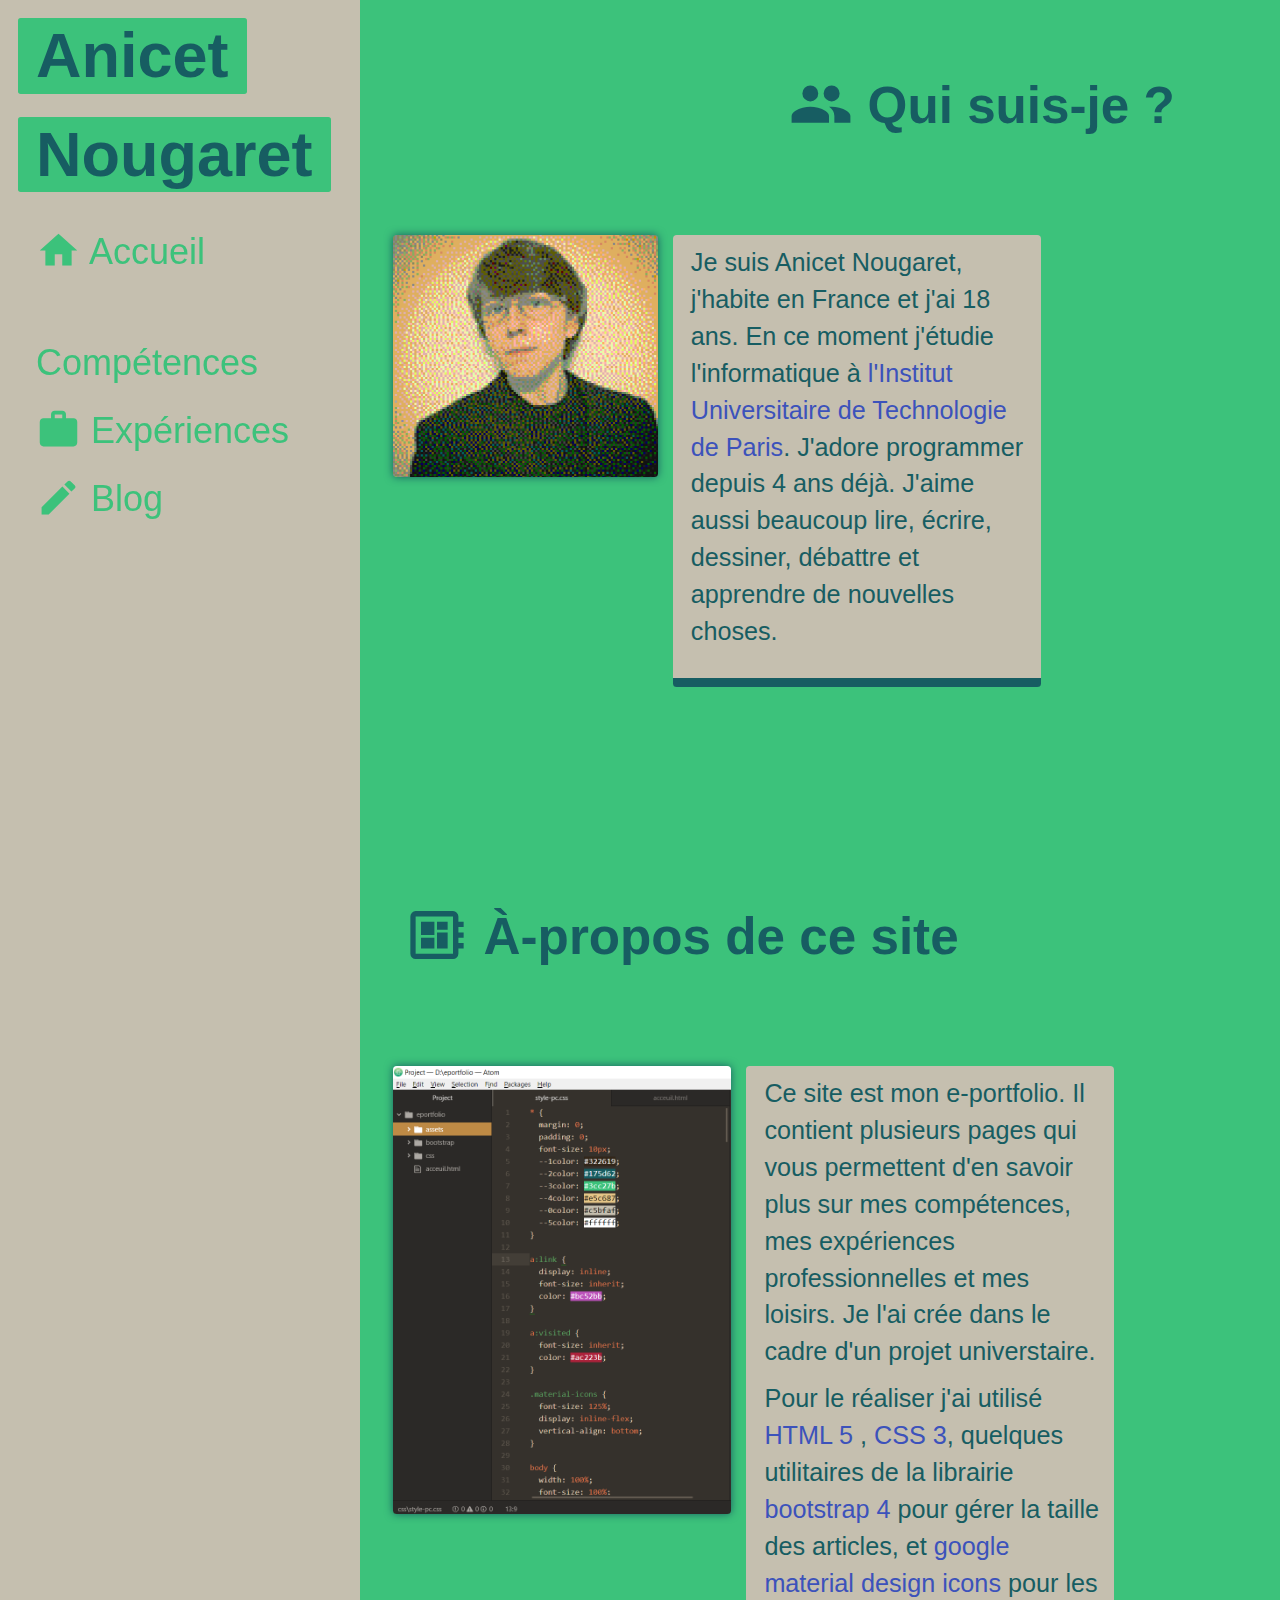
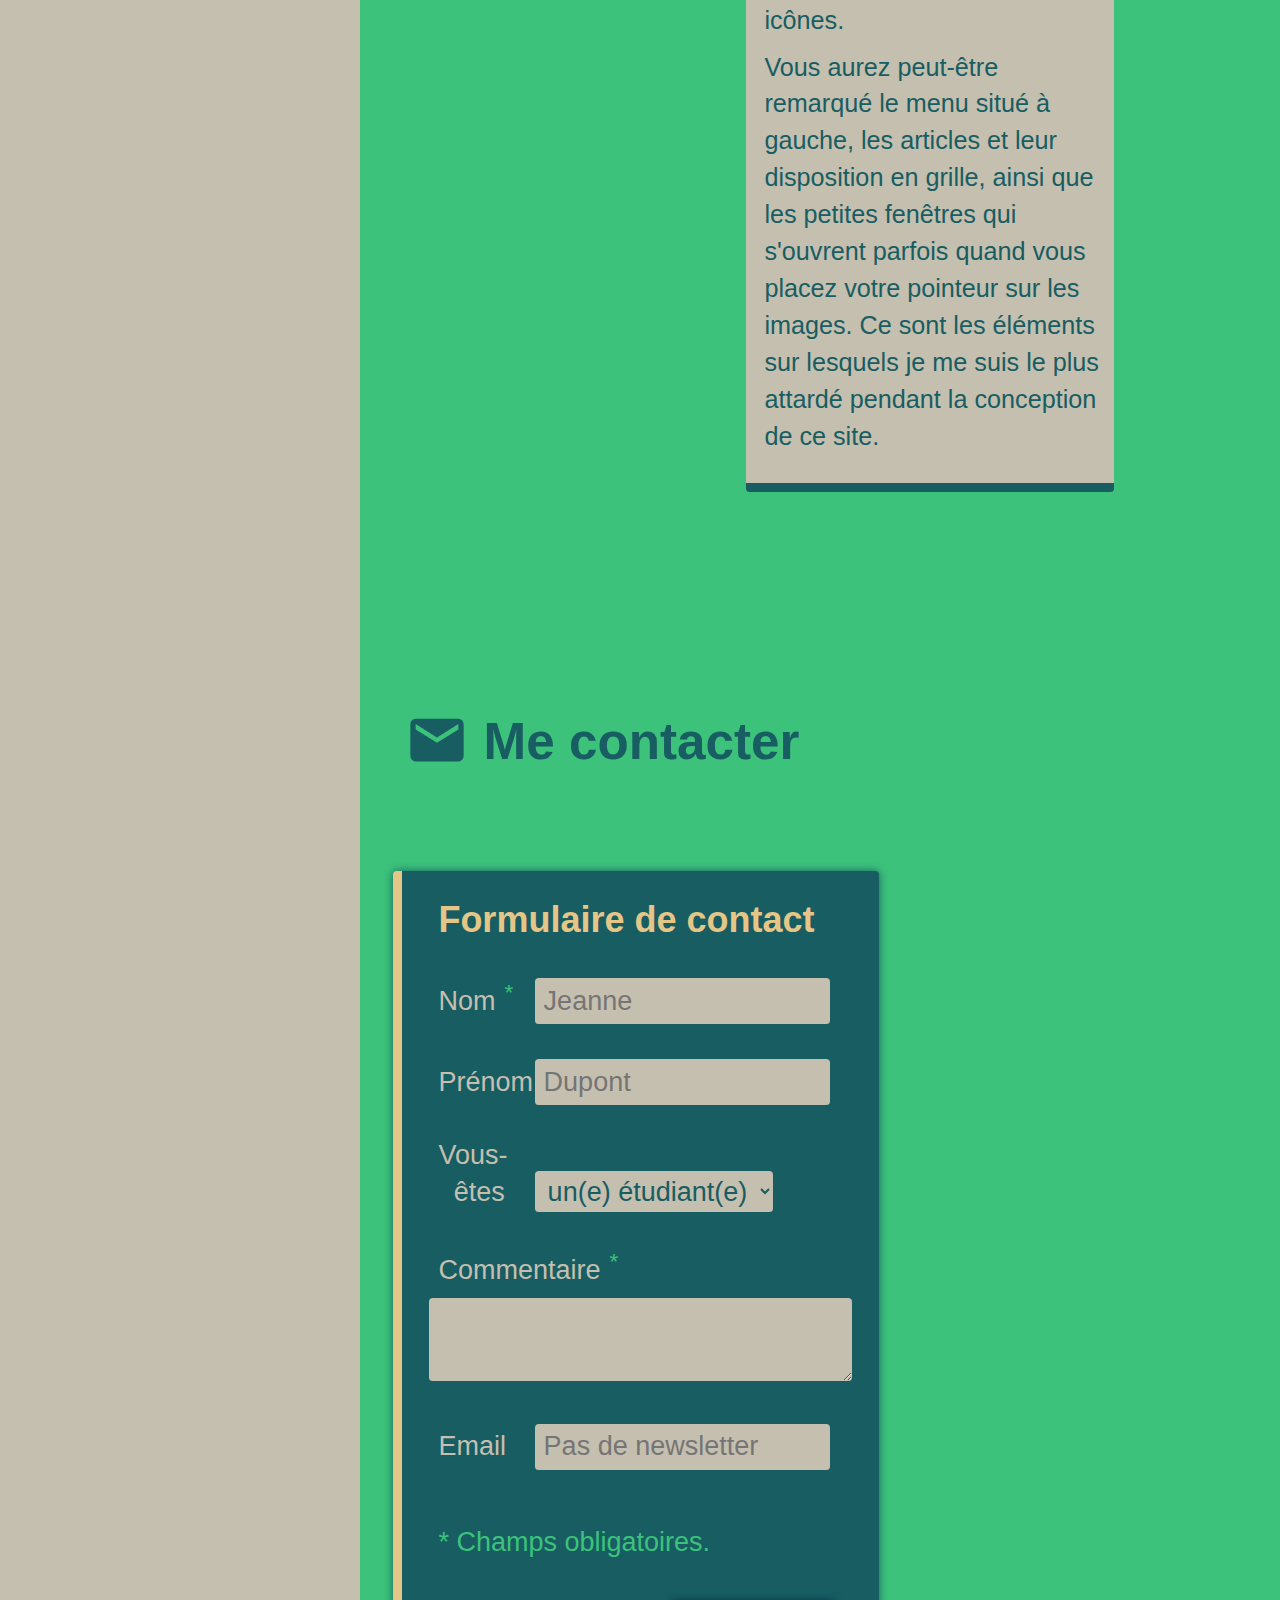
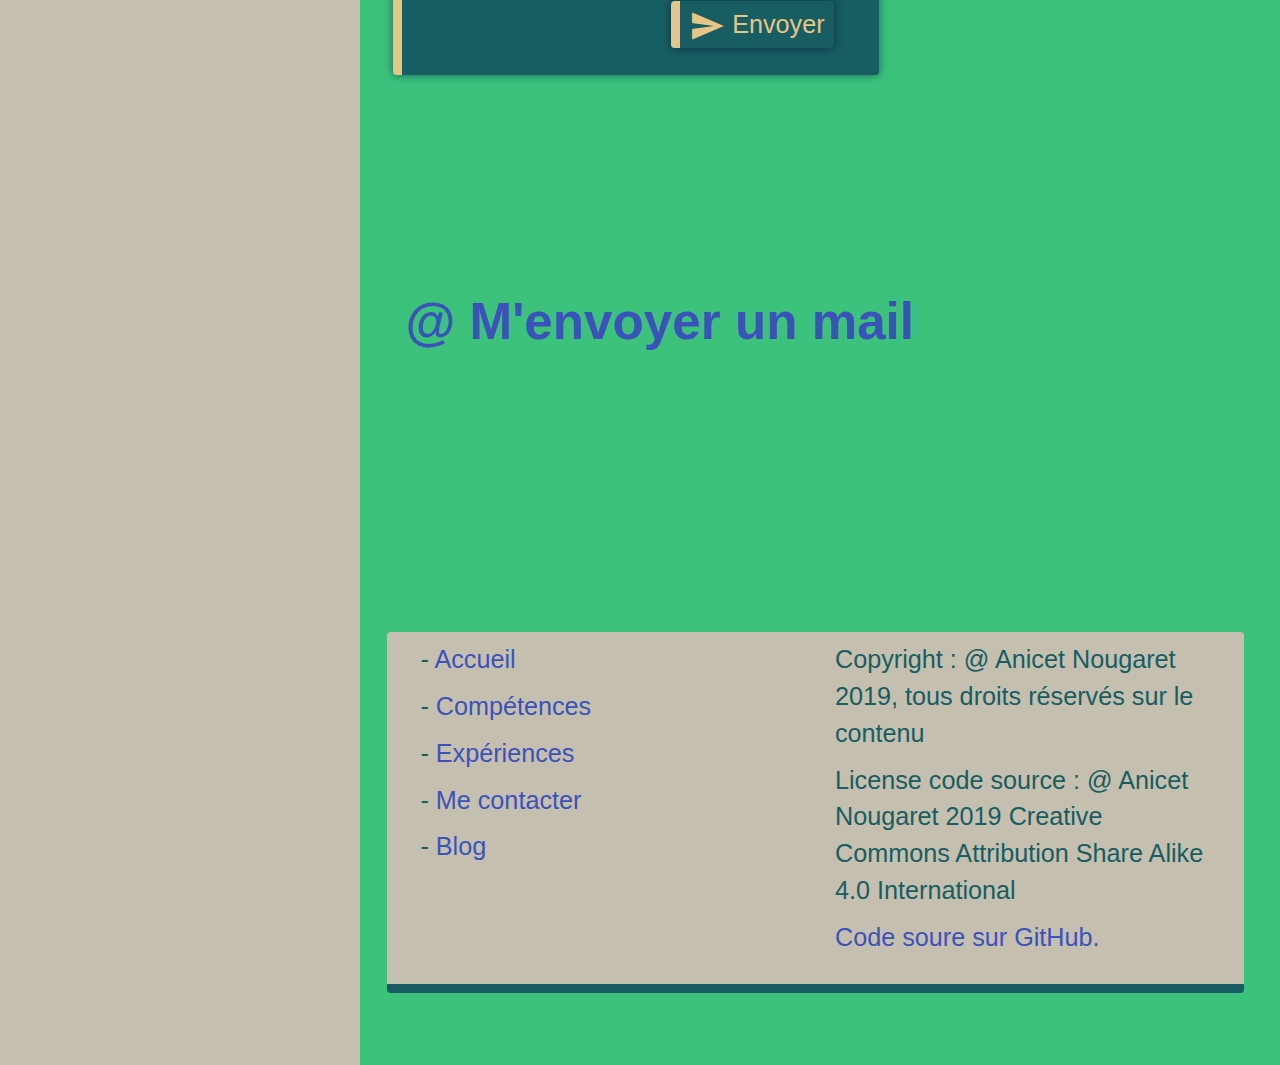
==== index.html @ 20620ba9 "better menu mobile" ====
<!doctype html>
<html lang="fr">

  <head>

      <title>e-portfolio</title>
      <meta charset="utf-8">

      <!-- Bootstrap -->
      <meta http-equiv="X-UA-Compatible" content="IE=edge">
      <meta name="viewport" content="width=device-width, initial-scale=1">
      <link href="bootstrap/css/bootstrap.min.css" rel="stylesheet">

      <!-- Polices d'écriture et icônes -->
      <link href="https://fonts.googleapis.com/icon?family=Material+Icons" rel="stylesheet">
      <link href="https://fonts.googleapis.com/css?family=Inconsolata|Questrial|Roboto+Mono|Staatliches&display=swap" rel="stylesheet">
      <link href="https://fonts.googleapis.com/css?family=Source+Code+Pro&display=swap" rel="stylesheet">

      <!-- CSS commun global -->
      <link rel="stylesheet" href="css/global-rules-vars.css"/>
      <!-- CSS pour l'orientation paysage (ratio largeur/hauteur > 1) -->
      <link rel="stylesheet" href="css/css-orientation-paysage/main-paysage.css" media="only screen and (min-aspect-ratio: 5/4)"/>
      <!-- CSS pour l'orientation portrait (ratio largeur/hauteur < 1) -->
      <link rel="stylesheet" href="css/css-orientation-portrait/main-portrait.css" media="only screen and (max-aspect-ratio: 5/4)"/>

  </head>

  <body>
    <script src="bootstrap/js/jquery.js"></script>
    <script src="bootstrap/js/bootstrap.min.js"></script>
    <rightpane>
      <div class="container-fluid articles">
        <!-- Catégorie Articles -->
        <div class="article-category" id="anicet">
          <div class="row">
            <h1 class="article-category-title">
              <i class="material-icons">emoji_people</i>
              Qui suis-je ?
            </h1>
          </div>
          <!-- Article -->
          <div class="row">
            <div class="col-xl-4 col-lg-5 article-vignette">
              <img class="picture-shadow" src="assets/anicet.PNG" desc="Mon portrait"/>
              <div class="hover-desc indirect">
                Mon portrait en format PNG affiché dans le "cmd" de windows 10, après
                avoir été rapeticé et converti en texte par un moteur graphique 2D-ANSI
                pour CLI que j'ai codé en Python. Un pixel devient donc deux espaces avec
                un surlignage coloré.
              </div>
            </div>
            <div class="col-xl-5 col-lg-7 col-12 article-content">
              <p>
                Je suis Anicet Nougaret, j'habite en France et j'ai 18 ans. En ce moment j'étudie l'informatique à
                <a href="https://www.iut.parisdescartes.fr/informatique/">l'Institut Universitaire de Technologie de Paris</a>.
                J'adore programmer depuis 4 ans déjà. J'aime aussi beaucoup lire, écrire, dessiner, débattre et
                apprendre de nouvelles choses.
              </p>
            </div>
          </div>
          <!-- Fin Article -->
        </div>
        <!-- Fin Catégorie Articles -->
        <!-- Catégorie Articles -->
        <div class="article-category" id="à-propos">
          <div class="row">
            <h1 class="article-category-title">
              <i class="material-icons">
                developer_board
              </i>
              À-propos de ce site
            </h1>
          </div>
          <!-- Article -->
          <div class="row">
            <div class="col-lg-5 article-vignette">
              <img class="picture-shadow" src="assets/capture_code.PNG" desc="Code source HTML"/>
              <div class="hover-desc indirect outside-right">
                Pour écrire de l'HTML et du CSS j'utilise
                <a href="https://atom.io/">
                  Atom.
                </a>
              </div>
            </div>
            <div class="col-lg-5 article-content">
              <p>
                Ce site est mon e-portfolio. Il contient plusieurs pages qui vous
                permettent d'en savoir plus sur mes compétences, mes expériences professionnelles
                et mes loisirs. Je l'ai crée dans le cadre d'un projet universtaire.
              </p>
              <p>
                Pour le réaliser j'ai utilisé <a href="https://developer.mozilla.org/fr/docs/Web/Guide/HTML/HTML5">HTML 5</a>
                , <a href="https://developer.mozilla.org/fr/docs/Web/CSS">CSS 3</a>, quelques utilitaires de la librairie
                <a href="https://getbootstrap.com/">bootstrap 4</a> pour
                gérer la taille des articles, et <a href="https://material.io/resources/icons/?style=baseline">google material design icons</a>
                pour les icônes.
              </p>
              <p>
                Vous aurez peut-être remarqué le menu situé à gauche, les articles et leur disposition en grille, ainsi
                que les petites fenêtres qui s'ouvrent parfois quand vous placez votre pointeur sur les images. Ce sont
                les éléments sur lesquels je me suis le plus attardé pendant la conception de ce site.
              </p>
            </div>
          </div>
          <!-- Fin Article -->
        </div>
        <!-- Fin Catégorie Articles -->
        <!-- Catégorie Articles -->
        <div class="article-category" id="contact">
          <div class="row">
            <h1 class="article-category-title">
              <i class="material-icons">
                email
              </i>
              Me contacter
            </h1>
          </div>
          <!-- Article -->
          <div class="row">
            <div class="col-xl-7 col-md-9 col-12">
              <!-- Formulaire -->
              <form class="form-container" id="formulaire">
                <fieldset>
                  <legend>
                    Formulaire de contact
                  </legend>
                  <label for="nom">Nom<span class="astérisque">*</span></label>
                  <input type="text" name="nom" id="nom" placeholder="Jeanne" minlength="4" required  />
                  <br />
                  <label for="prenom">Prénom<span class="astérisque">*</span></label>
                  <input type="text" name="prenom" id="prenom" placeholder="Dupont" minlength="4" required/>
                  <br />
                  <label for="type">Vous-êtes</label>
                  <select name="type" id="type">
                    <option value="étud.">un(e) étudiant(e)</option>
                    <option value="prof.">un professeur</option>
                    <option value="pro.">un professionnel</option>
                    <option value="n/a">autre</option>
                  </select>
                  <br />
                  <label for="message">Commentaire<span class="astérisque">*</span></label>
                  <br />
                  <textarea name="message" id="message" required></textarea>
                  <br />
                  <label for="email">
                    Email
                  </label>
                  <input type="email" name="email" id="email" placeholder="Pas de newsletter"/>
                  <div class="hover-desc adjacent more-inside-left more-inside-top">
                    <p>- Je ne partagerai jamais votre email avec qui que ce soit.</p>
                    <p>- Votre email ne servira qu'à vous répondre en personne si il le faut.</p>
                    <p>- Vous ne serez pas abonné à quelque forme de "newsletter" que ce soit.</p>
                    <p>- L'envoi pourrait ne pas être encrypté, évitez les réseaux publics.</p>
                  </div>
                  <br />
                  <label class="meta-label">* Champs obligatoires.</label>
                  <button type="submit" name="envoyer" id="submit-form">
                    <i class="material-icons">
                      send
                    </i>
                    Envoyer
                  </button>
                </fieldset>
              </form>
              <!-- Fin Formulaire -->
              <!-- Javascript du formulaire -->
              <!-- Les données du formulaire sont renvoyées vers un google sheet -->
              <script type="text/javascript" src="https://code.jquery.com/jquery-3.4.1.min.js"></script>
              <script type="text/javascript" src="js/jquery.serializeObject.min.js"></script>
              <script type="text/javascript" src="js/envoi_asynchrone.js"></script>
              <!-- Fin du Javascript -->
            </div>
          </div>
          <!-- Fin Article -->
        </div>
        <!-- Fin Catégorie Articles -->
        <div class="row article-category">
          <h1 class="article-category-title">
            <a href="mailto:anicet.nougaret@zohomail.eu" style="">
              @ M'envoyer un mail
            </a>
          </h1>
        </div>

        <!-- Article -->
        <div class="article">
          <div class="row article-content">
            <div class="col-6 pass-down">
              <p>
                - <a href="index.html">Accueil</a>
              </p>
              <p>
                - <a href="compétences.html">Compétences</a>
              </p>
              <p>
                - <a href="expériences.html">Expériences</a>
              </p>
              <p>
                - <a href="index.html#contact">Me contacter</a>
              </p>
              <p>
                - <a href="loisirs.html">Blog</a>
              </p>
            </div>
            <div class="col-6 pass-down">
              <p>
                Copyright : @ Anicet Nougaret 2019, tous droits réservés sur le contenu
              </p>
              <p>
                License code source : @ Anicet Nougaret 2019 Creative Commons Attribution Share Alike 4.0 International
              </p>
              <p>
                <a href="https://github.com/AnicetNgrt/e-portfolio">Code soure sur GitHub.</a>
              </p>
            </div>
          </div>
        </div>
        <!-- Fin Article -->
      </div>
    </rightpane>

    <leftpane>
      <h1 id="Anicet">Anicet</h1>
      <h1 id="Nougaret">Nougaret</h1>
      <div class="menu-container">
        <h1>
          <i class="material-icons" class="menu-barres">
            menu
          </i>
          <span class="page-title">Accueil</span>
        </h1>
        <nav class="menu-nav">
          <ul>
            <!-- Bouton menu -->
            <li>
              <a class="menu-button" onclick="">
                <h2><i class="material-icons">
                  home
                </i>
                Accueil</h2>
              </a>
              <ul class="sub">
                <li>
                  <a class="sub-button" href="index.html#anicet"><h3>Qui suis-je ?</h3></a>
                </li>
                <li>
                  <a class="sub-button" href="index.html#à-propos"><h3>À propos du site</h3></a>
                </li>
                <li>
                  <a class="sub-button" href="index.html#contact"><h3>Contact</h3></a>
                </li>
              </ul>
            </li>
            <!-- Fin Bouton menu -->
            <!-- Bouton menu -->
            <li>
              <a class="menu-button" onclick="">
                <h2><i class="material-icons">
                  emoji_objects
                </i>
                Compétences</h2>
              </a>
              <ul class="sub">
                <li>
                  <a class="sub-button" href="compétences.html#imperative"><h3>Programmation impérative</h3></a>
                </li>
                <li>
                  <a class="sub-button" href="compétences.html#objet"><h3>Programmation orientée objet</h3></a>
                </li>
              </ul>
            </li>
            <!-- Fin Bouton menu -->
            <!-- Bouton menu -->
            <li>
              <a class="menu-button" onclick="">
                <h2><i class="material-icons">
                  work
                </i>
                Expériences</h2>
              </a>
              <ul class="sub">
                <li>
                  <a class="sub-button" href="expériences.html#stages"><h3>Stages en entreprise</h3></a>
                </li>
                <li>
                  <a class="sub-button" href="expériences.html#études"><h3>Études et diplômes</h3></a>
                </li>
                <li>
                  <a class="sub-button" href="expériences.html#langues"><h3>Langues et voyages à l'étranger</h3></a>
                </li>
              </ul>
            </li>
            <!-- Fin Bouton menu -->
            <!-- Bouton menu -->
            <li>
              <a class="menu-button" onclick="">
                <h2><i class="material-icons">
                  edit
                </i>
                Blog</h2>
              </a>
              <ul class="sub">
                <li>
                  <a class="sub-button" href="loisirs.html#art"><h3>Projets artistiques</h3></a>
                </li>
                <li>
                  <a class="sub-button" href="loisirs.html#go"><h3>Jeu de go</h3></a>
                </li>
                <li>
                  <a class="sub-button" href="loisirs.html#zugzwang"><h3>Zugzwang</h3></a>
                </li>
              </ul>
            </li>
            <!-- Fin Bouton menu -->
          </ul>
        </nav>
      </div>
    </leftpane>
  </body>
</html>
---- css/global-rules-vars.css ----
* {
  margin: 0;
  padding: 0;
  font-size: 10px;

  /* Variables de couleurs pour changer de palette rapidement */
  /* Pas compatible avec IE9 */
  --1color: #322619;
  --2color: #175d62;
  --3color: #3cc27b;
  --4color: #e5c687;
  --0color: #c5bfaf;
  --5color: #ffffff;
}

.pass-down {
  color: inherit;
  font-weight: inherit;
  border-radius: inherit;
  line-height: inherit;
  font-size: inherit;
}

* p {
  color: inherit;
  font-weight: inherit;
  border-radius: inherit;
  line-height: inherit;
  font-size: inherit;
}

* b {
  color: inherit;
  font-weight: bold;
  border-radius: inherit;
  line-height: inherit;
  font-size: inherit;
}

a:link {
  display: inline;
  font-size: inherit;
  color: #3c52bb;
}

a:visited {
  font-size: inherit;
  color: #4c009b;
}

.material-icons {
  font-size: 125%;
  display: inline-flex;
  vertical-align: bottom;
}

body {
  width: 100%;
  font-size: 100%;
  overflow-x: hidden;
  background-color: var(--0color);
  font-family: 'Roboto', sans-serif;
}

h1, h2, h3, h4, h5, h6 {
  font-size: 2.3rem;
}

td {
  /* Bug de border des td sur Firefox notamment */
  background-clip: padding-box;
}
---- css/css-orientation-paysage/main-paysage.css ----
@import "leftpane-paysage.css";
@import "rightpane-paysage.css";
@import "articles-paysage.css";
@import "table-paysage.css";
@import "hover-desc-paysage.css";
@import "formulaire-paysage.css";

.paysage-hide {
  display: none;
}
---- css/css-orientation-portrait/main-portrait.css ----
@import "leftpane-portrait.css";
@import "rightpane-portrait.css";
@import "articles-portrait.css";
@import "table-portrait.css";
@import "hover-desc-portrait.css";
@import "formulaire-portrait.css";

.portrait-hide {
  display: none;
}
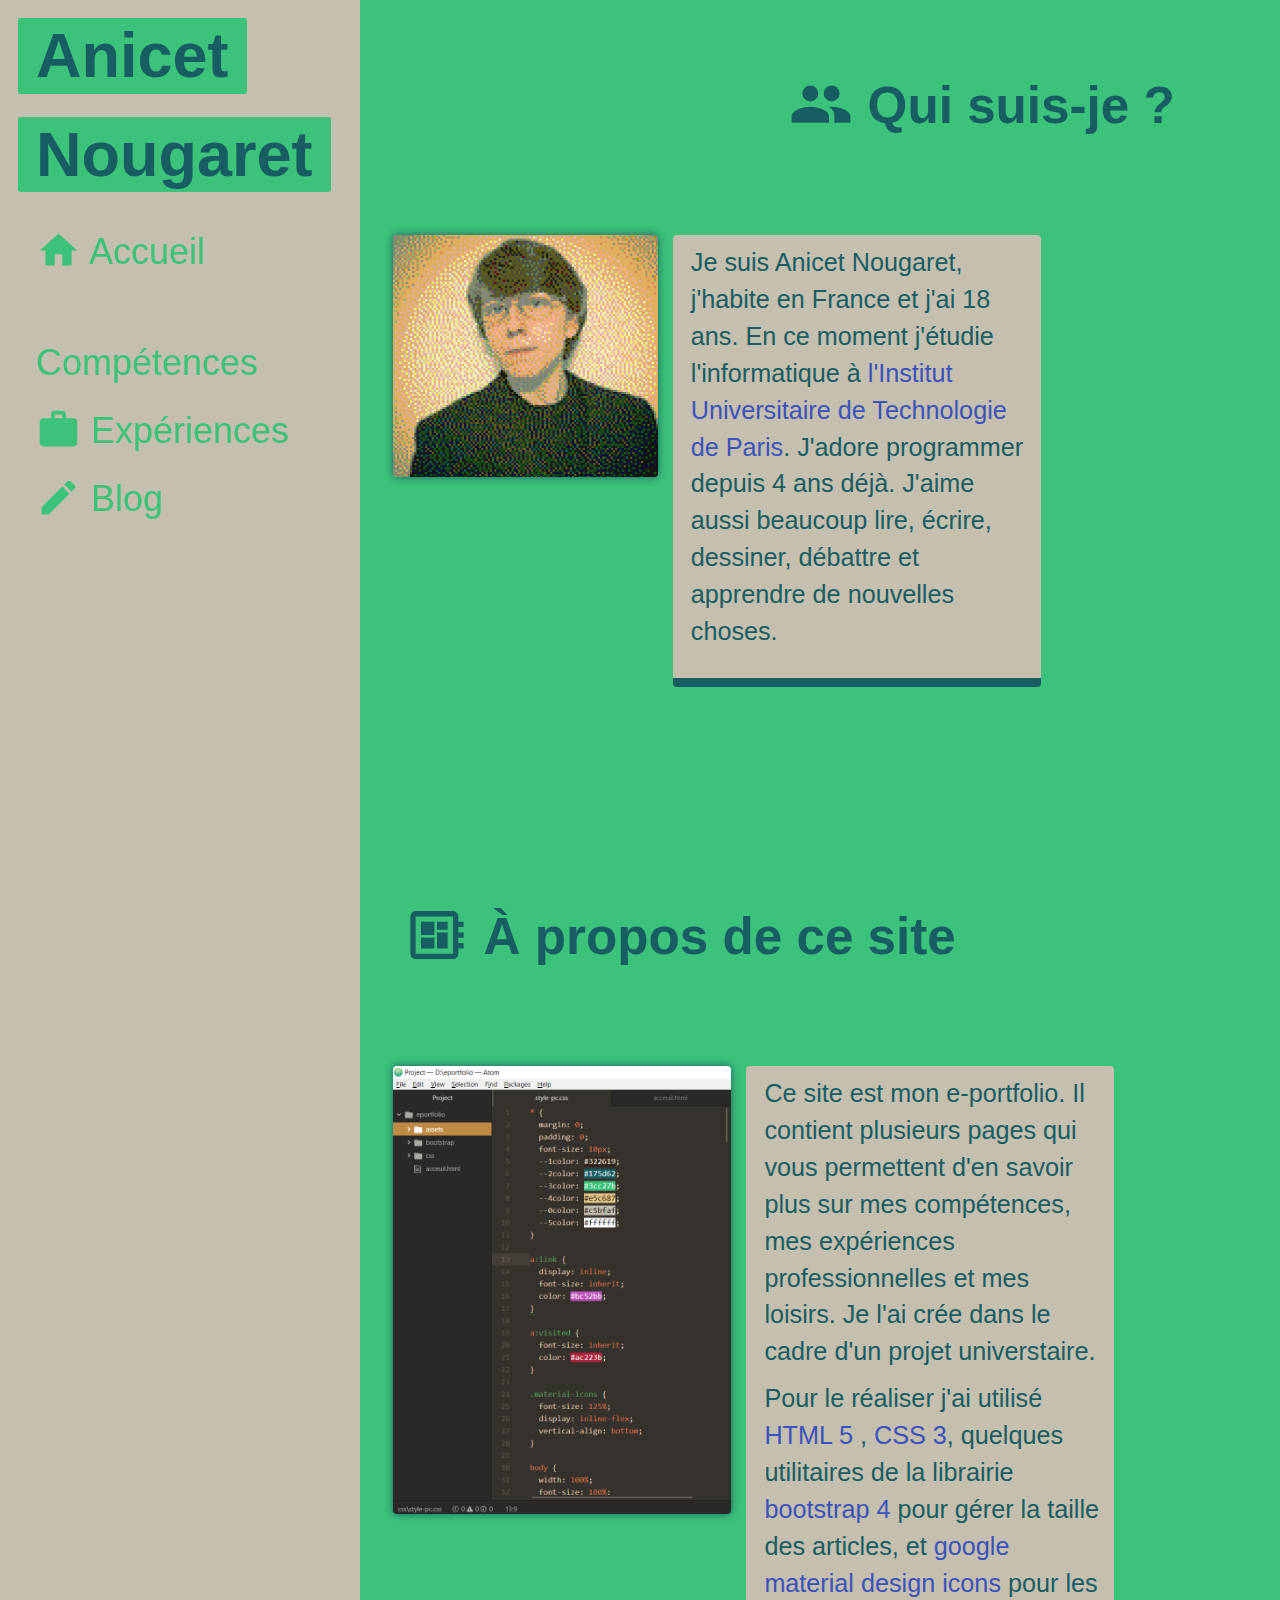
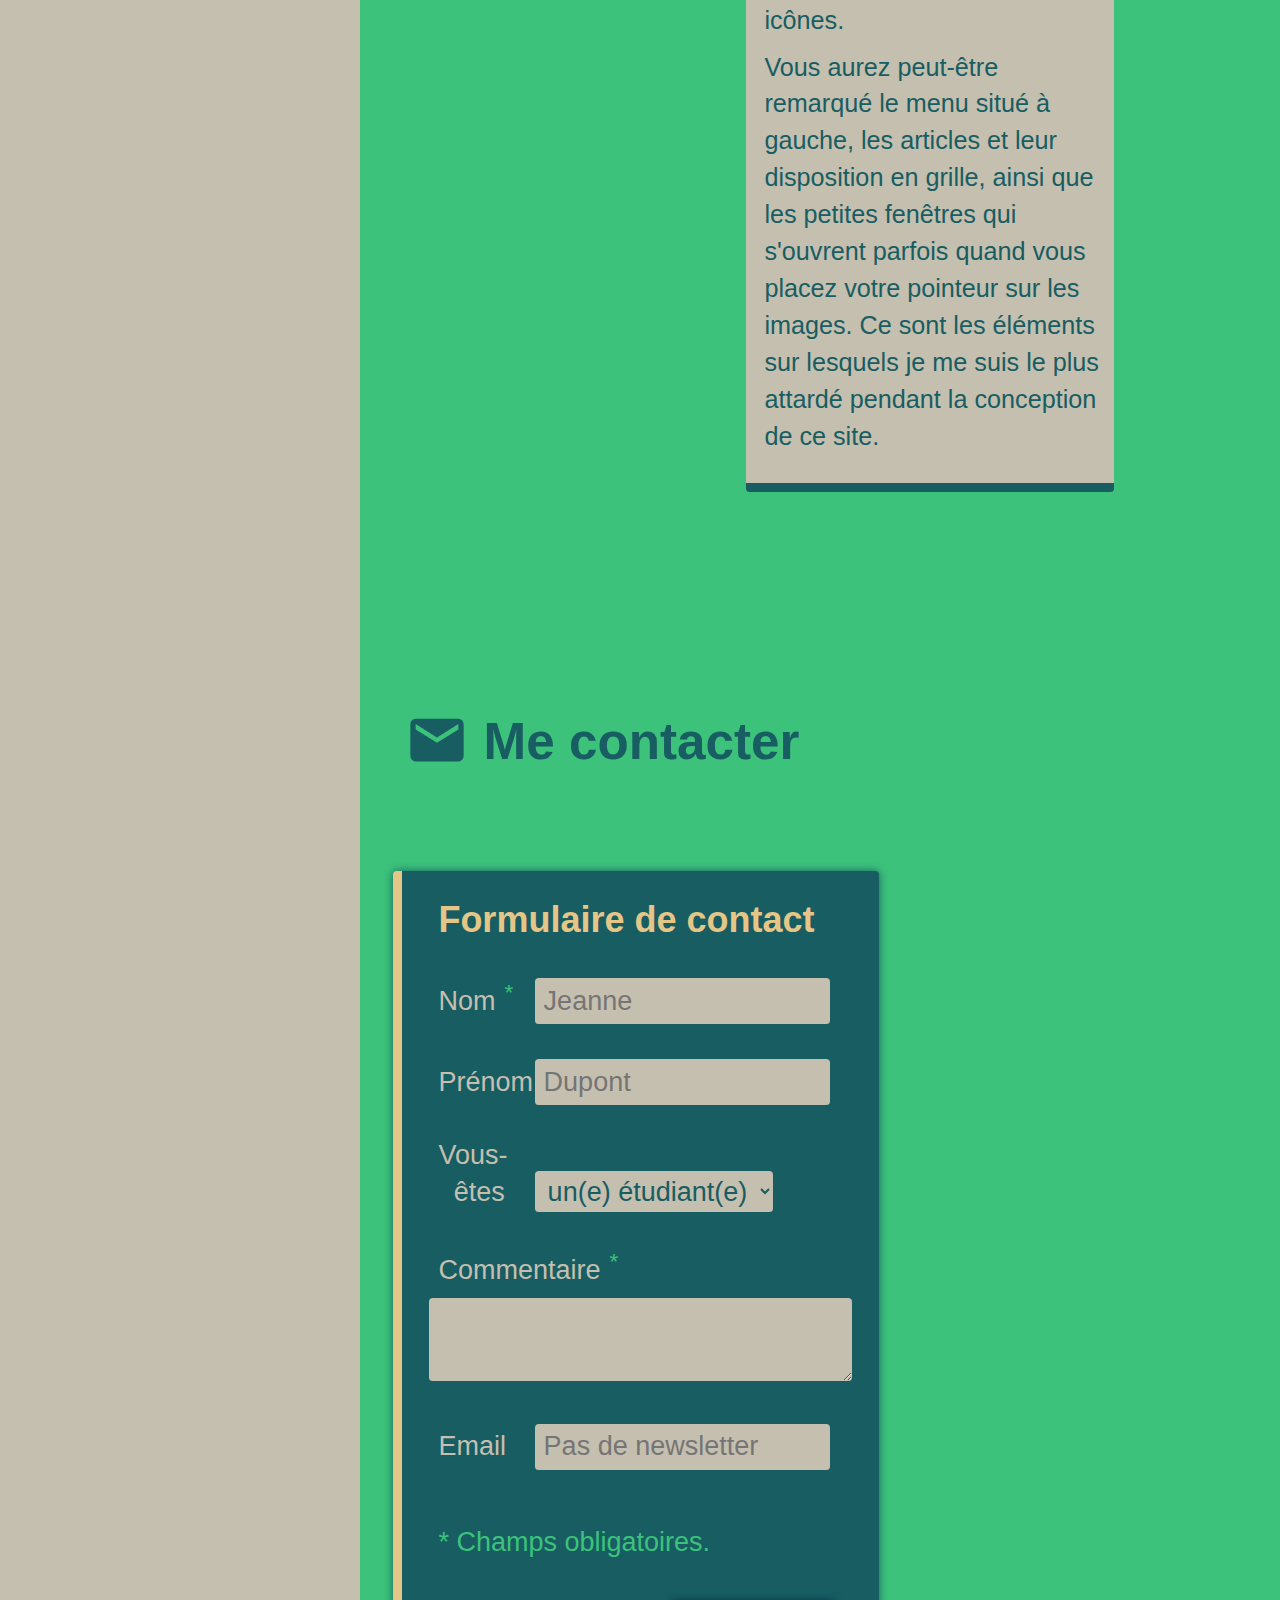
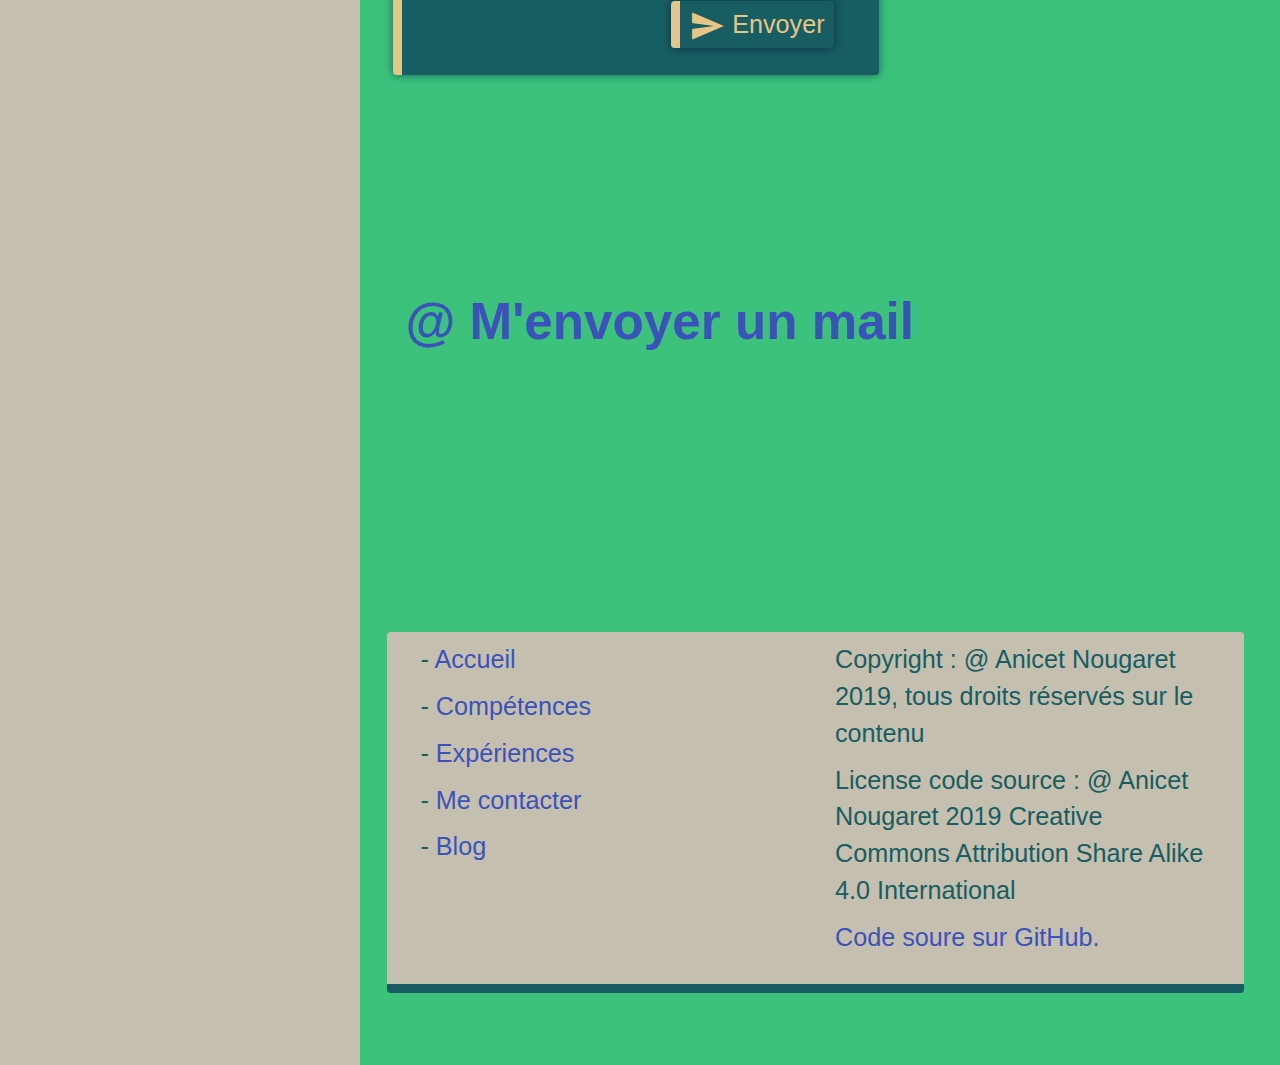
==== commit 34d00506: "correction de l'orthographe" ====
--- a/index.html
+++ b/index.html
@@ -68,7 +68,7 @@
               <i class="material-icons">
                 developer_board
               </i>
-              À-propos de ce site
+              À propos de ce site
             </h1>
           </div>
           <!-- Article -->
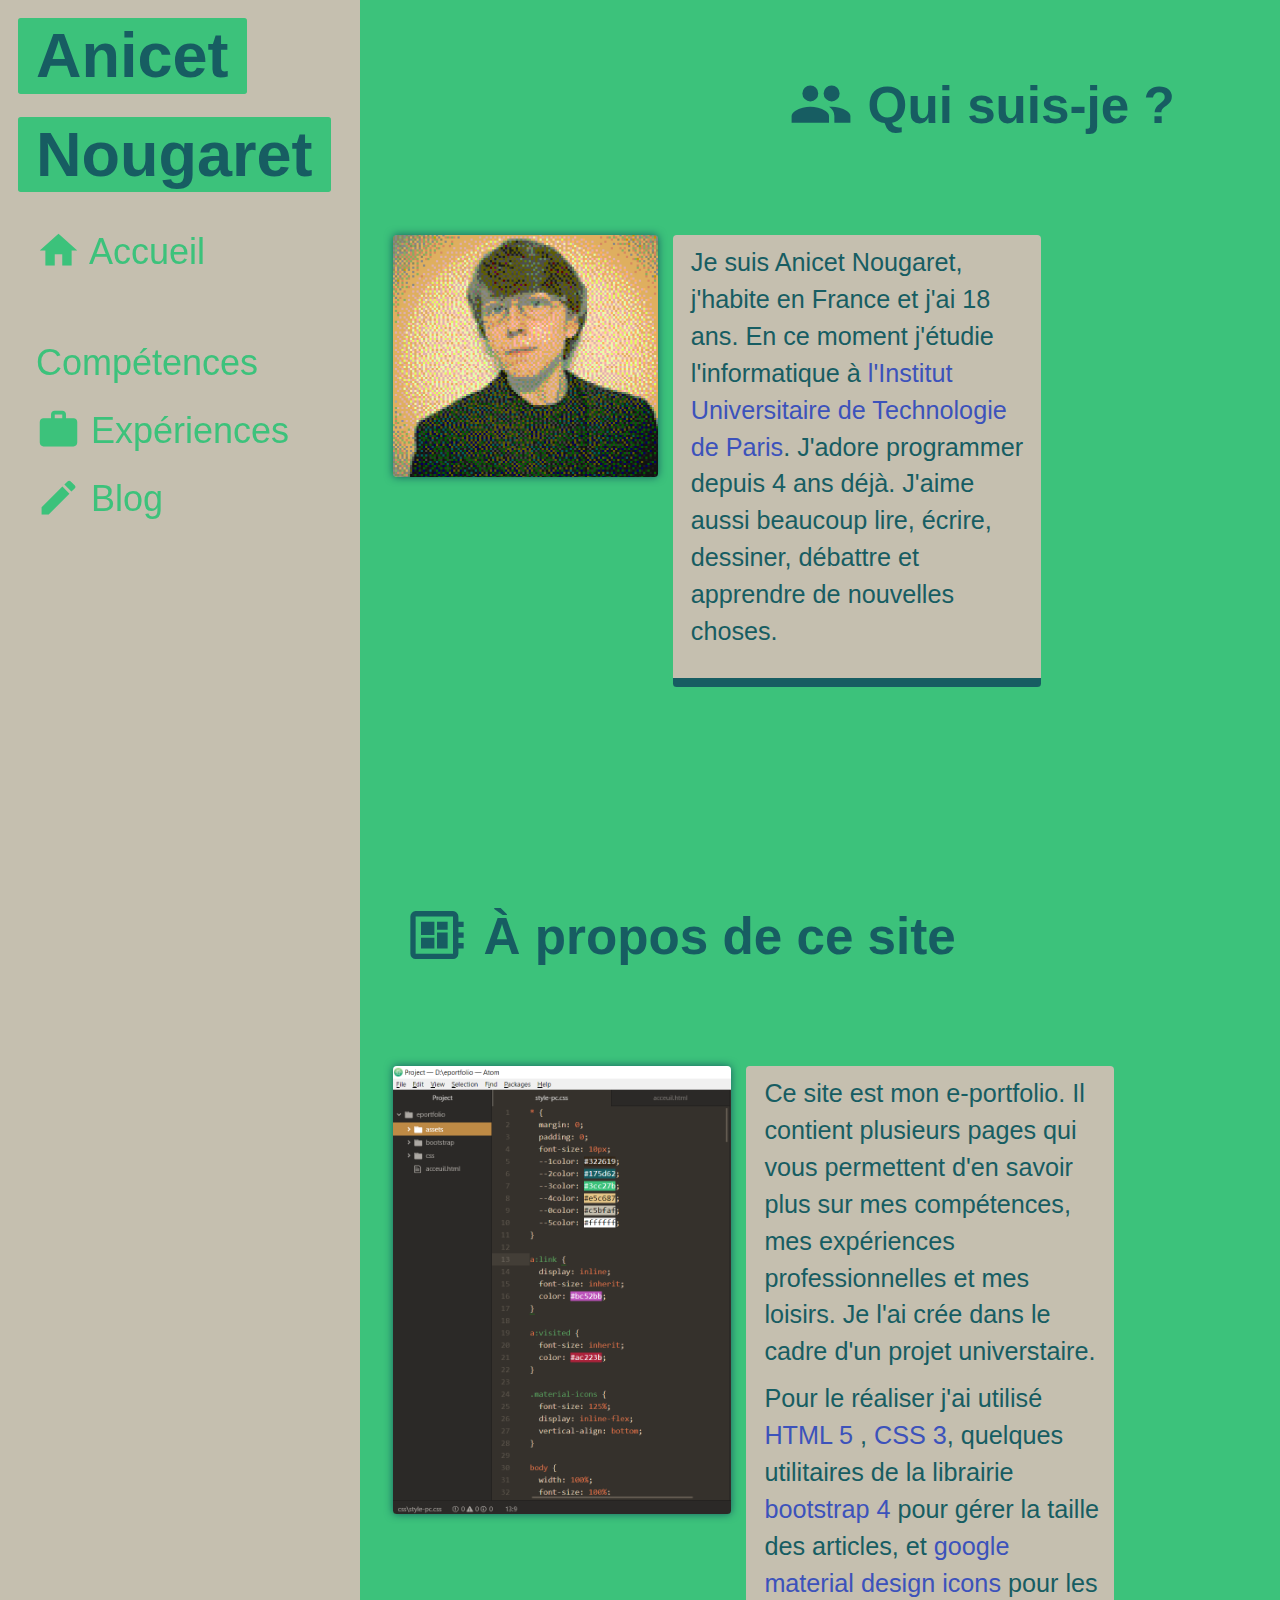
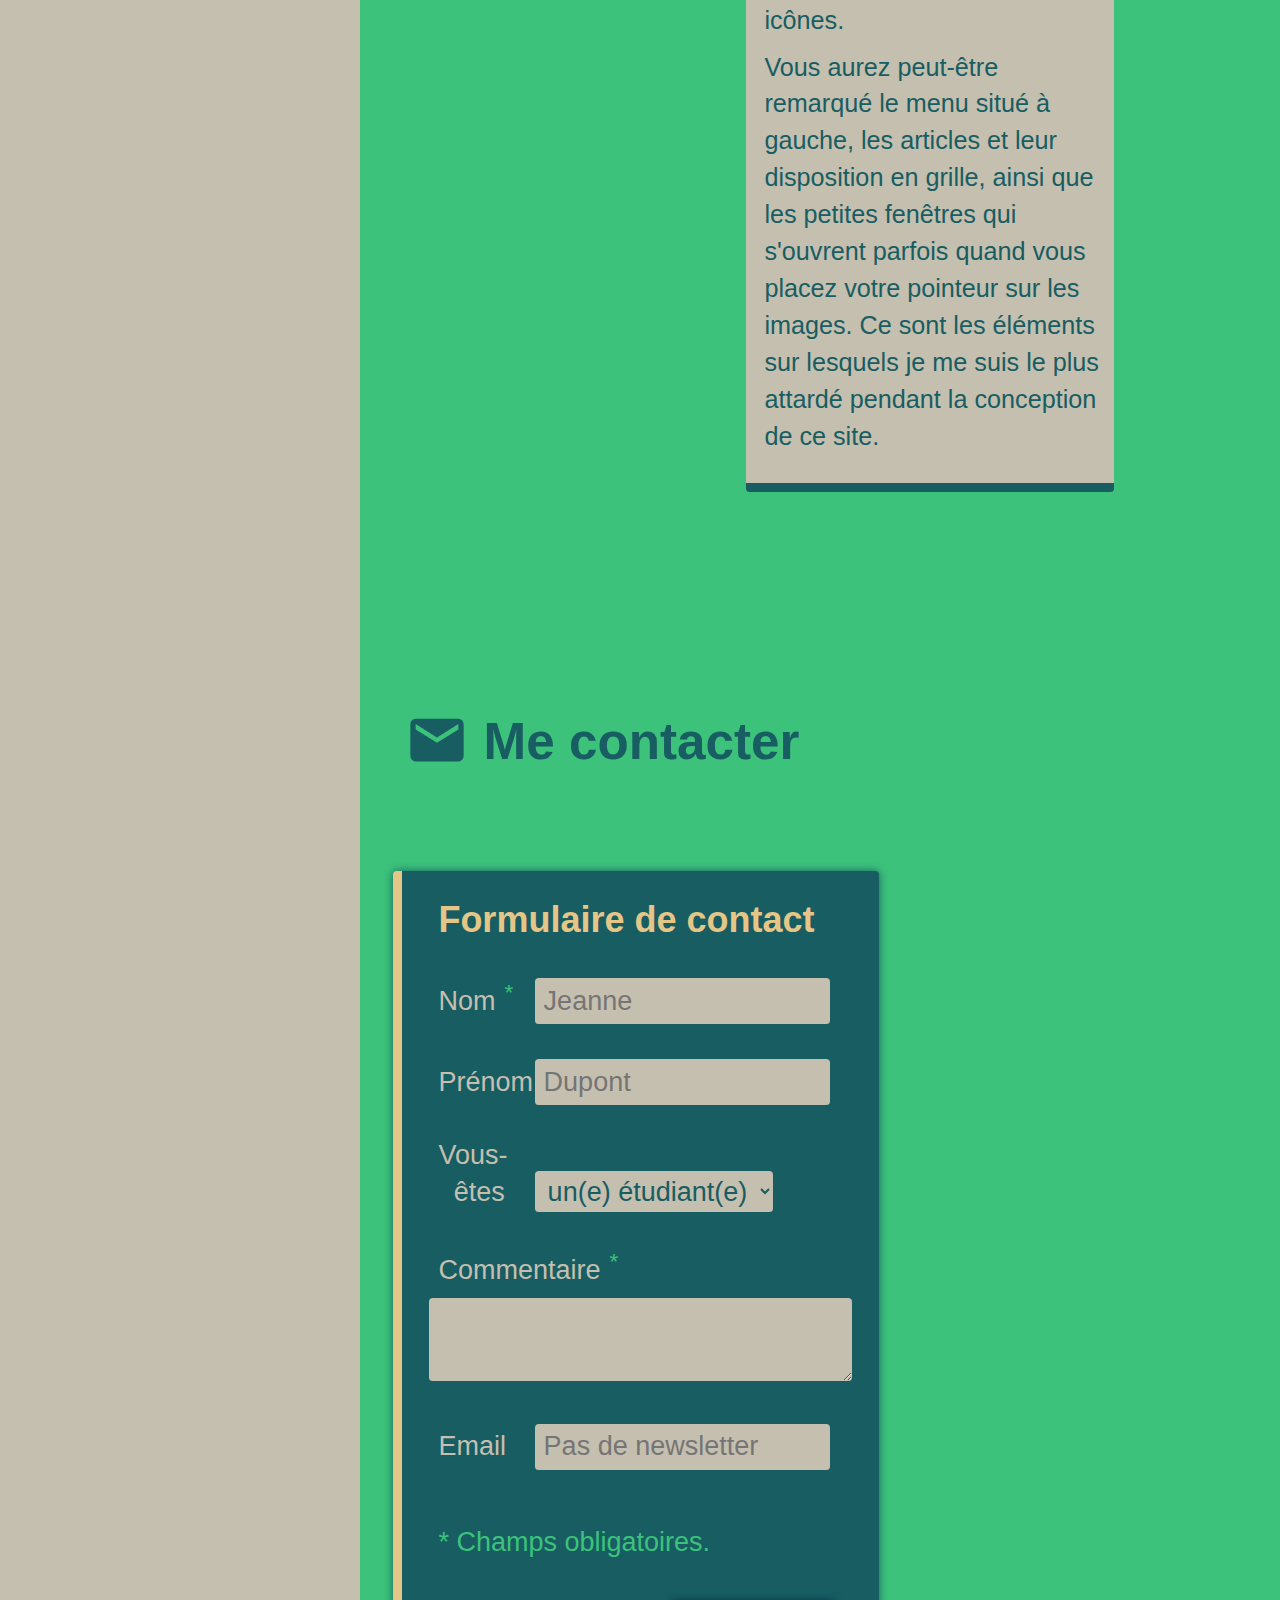
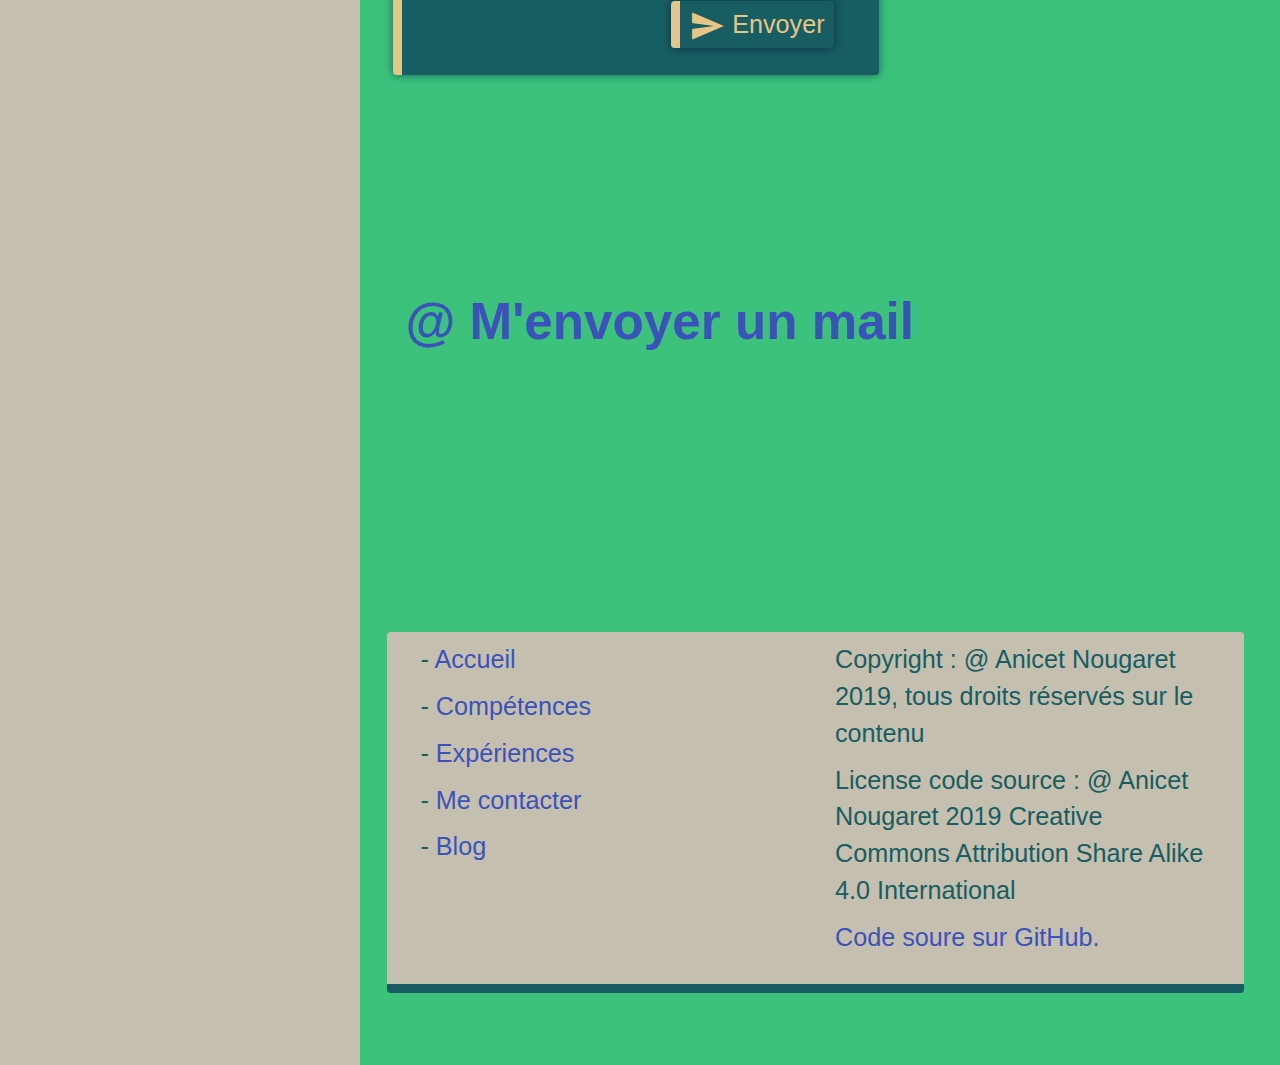
==== commit 19b80caa: "getting rid of unused js" ====
--- a/index.html
+++ b/index.html
@@ -2,31 +2,31 @@
 <html lang="fr">
 
   <head>
-
-      <title>e-portfolio</title>
-      <meta charset="utf-8">
-
-      <!-- Bootstrap -->
-      <meta http-equiv="X-UA-Compatible" content="IE=edge">
-      <meta name="viewport" content="width=device-width, initial-scale=1">
-      <link href="bootstrap/css/bootstrap.min.css" rel="stylesheet">
-
-      <!-- Polices d'écriture et icônes -->
-      <link href="https://fonts.googleapis.com/icon?family=Material+Icons" rel="stylesheet">
-      <link href="https://fonts.googleapis.com/css?family=Inconsolata|Questrial|Roboto+Mono|Staatliches&display=swap" rel="stylesheet">
-      <link href="https://fonts.googleapis.com/css?family=Source+Code+Pro&display=swap" rel="stylesheet">
-
-      <!-- CSS commun global -->
-      <link rel="stylesheet" href="css/global-rules-vars.css"/>
-      <!-- CSS pour l'orientation paysage (ratio largeur/hauteur > 1) -->
-      <link rel="stylesheet" href="css/css-orientation-paysage/main-paysage.css" media="only screen and (min-aspect-ratio: 5/4)"/>
-      <!-- CSS pour l'orientation portrait (ratio largeur/hauteur < 1) -->
-      <link rel="stylesheet" href="css/css-orientation-portrait/main-portrait.css" media="only screen and (max-aspect-ratio: 5/4)"/>
-
+    <meta charset="utf-8">
+    <meta http-equiv="X-UA-Compatible" content="IE=edge">
+
+    <!-- Info générales -->
+    <title>e-portfolio</title>
+    <meta name="description" content="Portfolio numérique d'Anicet Nougaret"/>
+
+    <!-- Bootstrap -->
+    <meta name="viewport" content="width=device-width, initial-scale=1">
+    <link href="bootstrap/css/bootstrap.min.css" rel="stylesheet">
+
+    <!-- Polices d'écriture et icônes -->
+    <link href="https://fonts.googleapis.com/icon?family=Material+Icons" rel="stylesheet">
+    <link href="https://fonts.googleapis.com/css?family=Inconsolata|Questrial|Roboto+Mono|Staatliches&display=swap" rel="stylesheet">
+    <link href="https://fonts.googleapis.com/css?family=Source+Code+Pro&display=swap" rel="stylesheet">
+
+    <!-- CSS commun global -->
+    <link rel="stylesheet" href="css/global-rules-vars.css"/>
+    <!-- CSS pour l'orientation paysage (ratio largeur/hauteur > 1) -->
+    <link rel="stylesheet" href="css/css-orientation-paysage/main-paysage.css" media="only screen and (min-aspect-ratio: 5/4)"/>
+    <!-- CSS pour l'orientation portrait (ratio largeur/hauteur < 1) -->
+    <link rel="stylesheet" href="css/css-orientation-portrait/main-portrait.css" media="only screen and (max-aspect-ratio: 5/4)"/>
   </head>
 
   <body>
-    <script src="bootstrap/js/jquery.js"></script>
     <script src="bootstrap/js/bootstrap.min.js"></script>
     <rightpane>
       <div class="container-fluid articles">
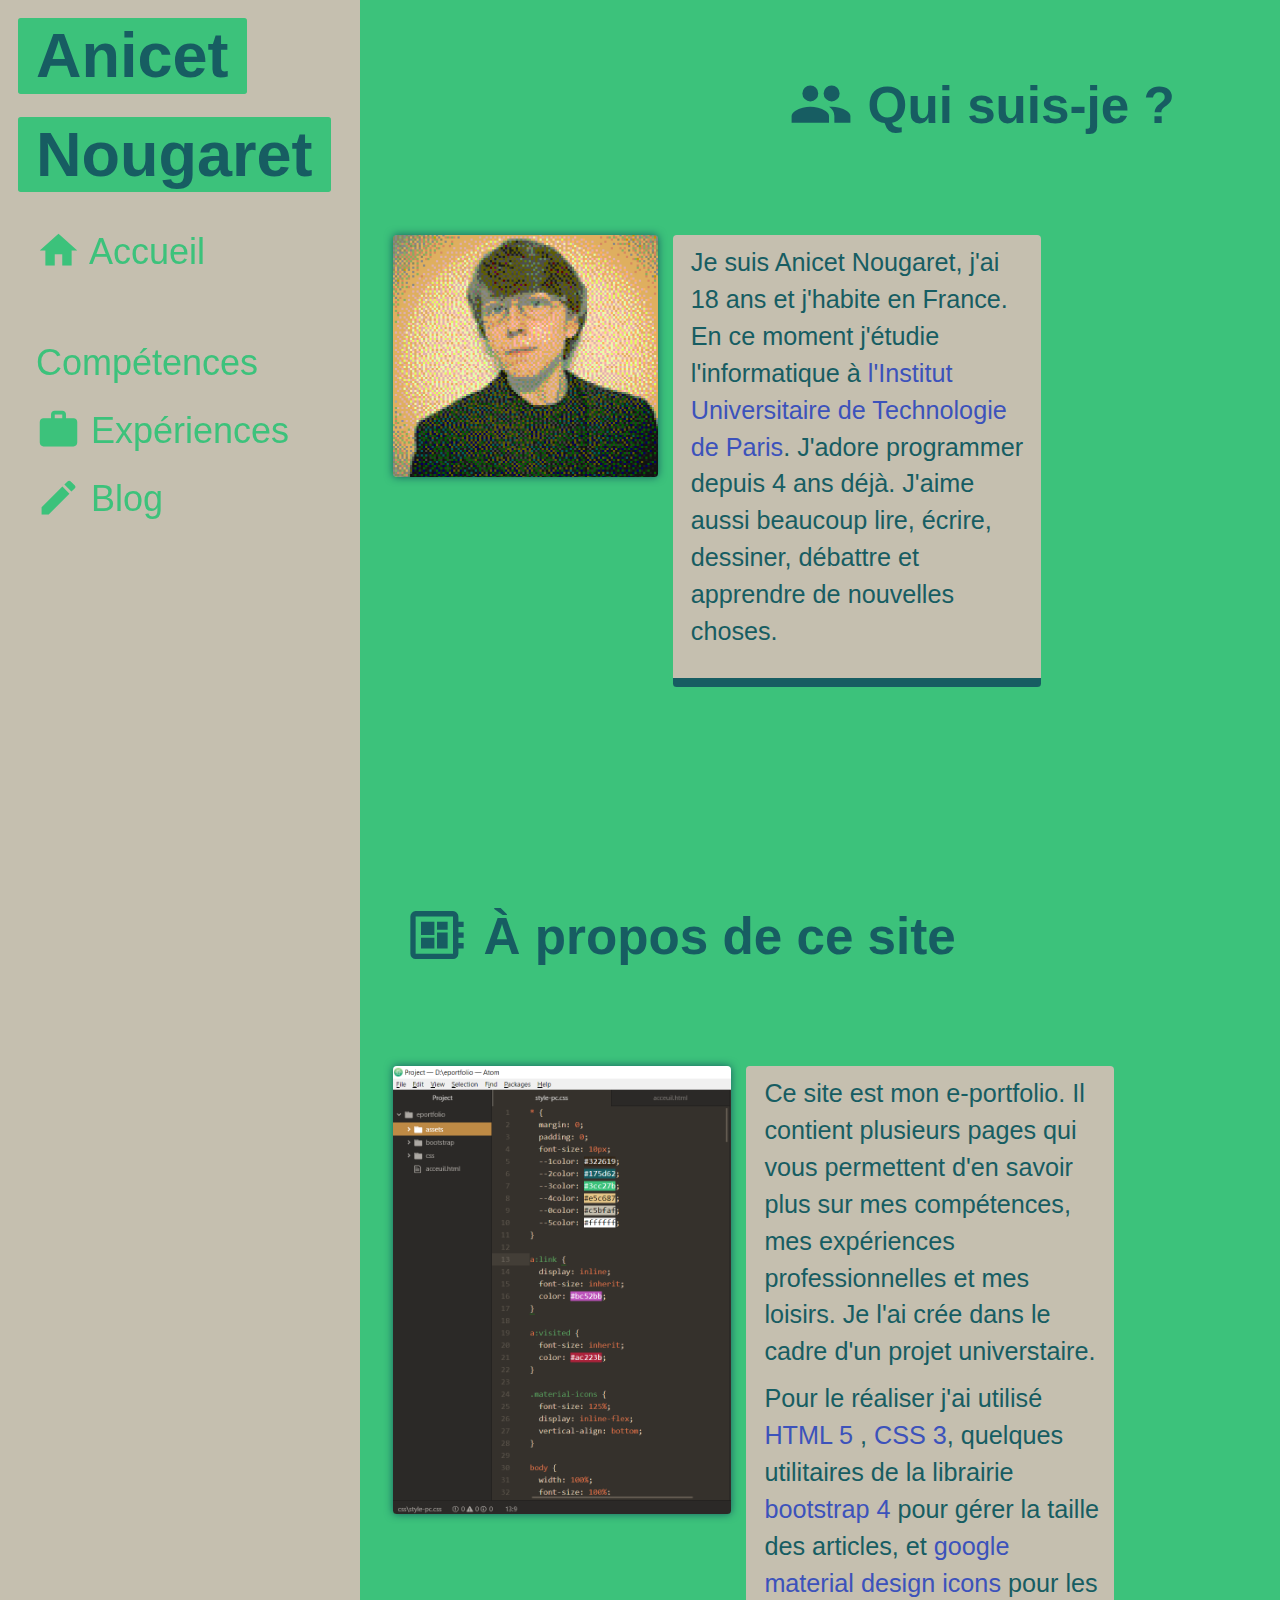
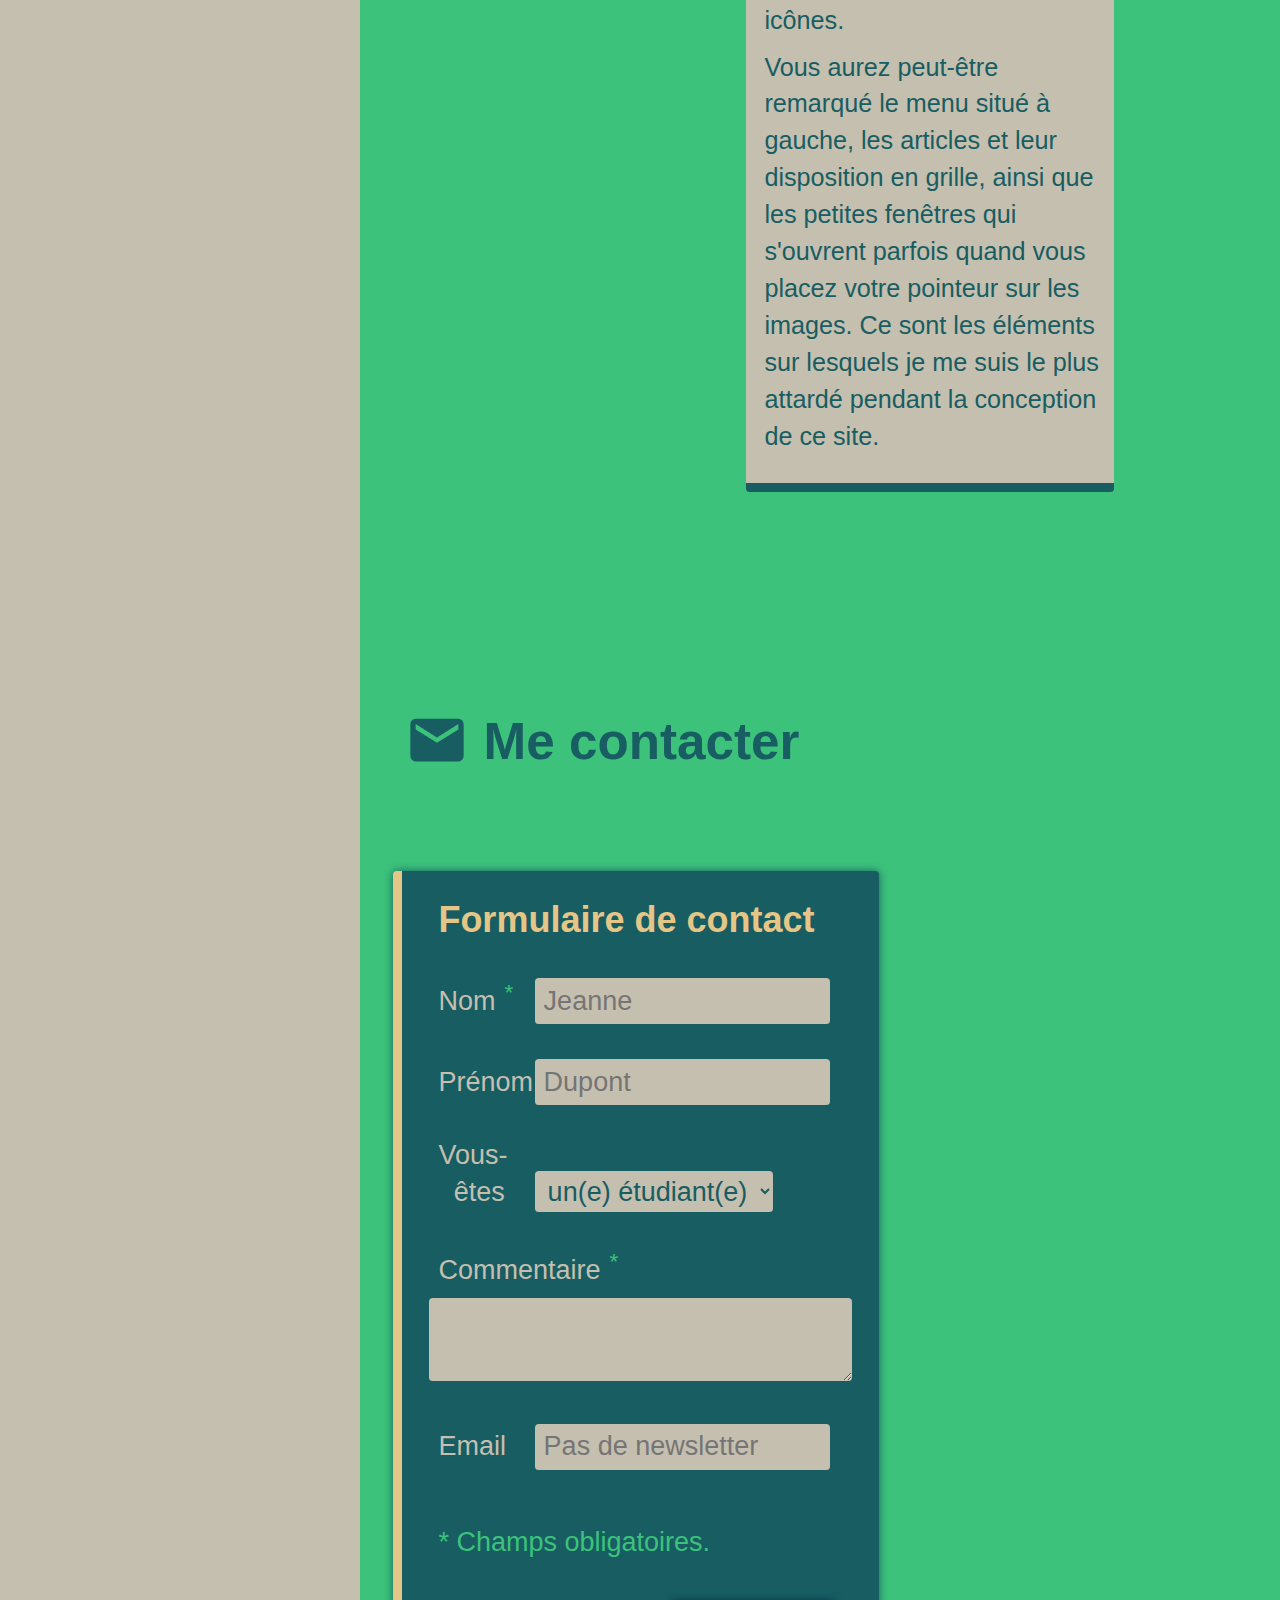
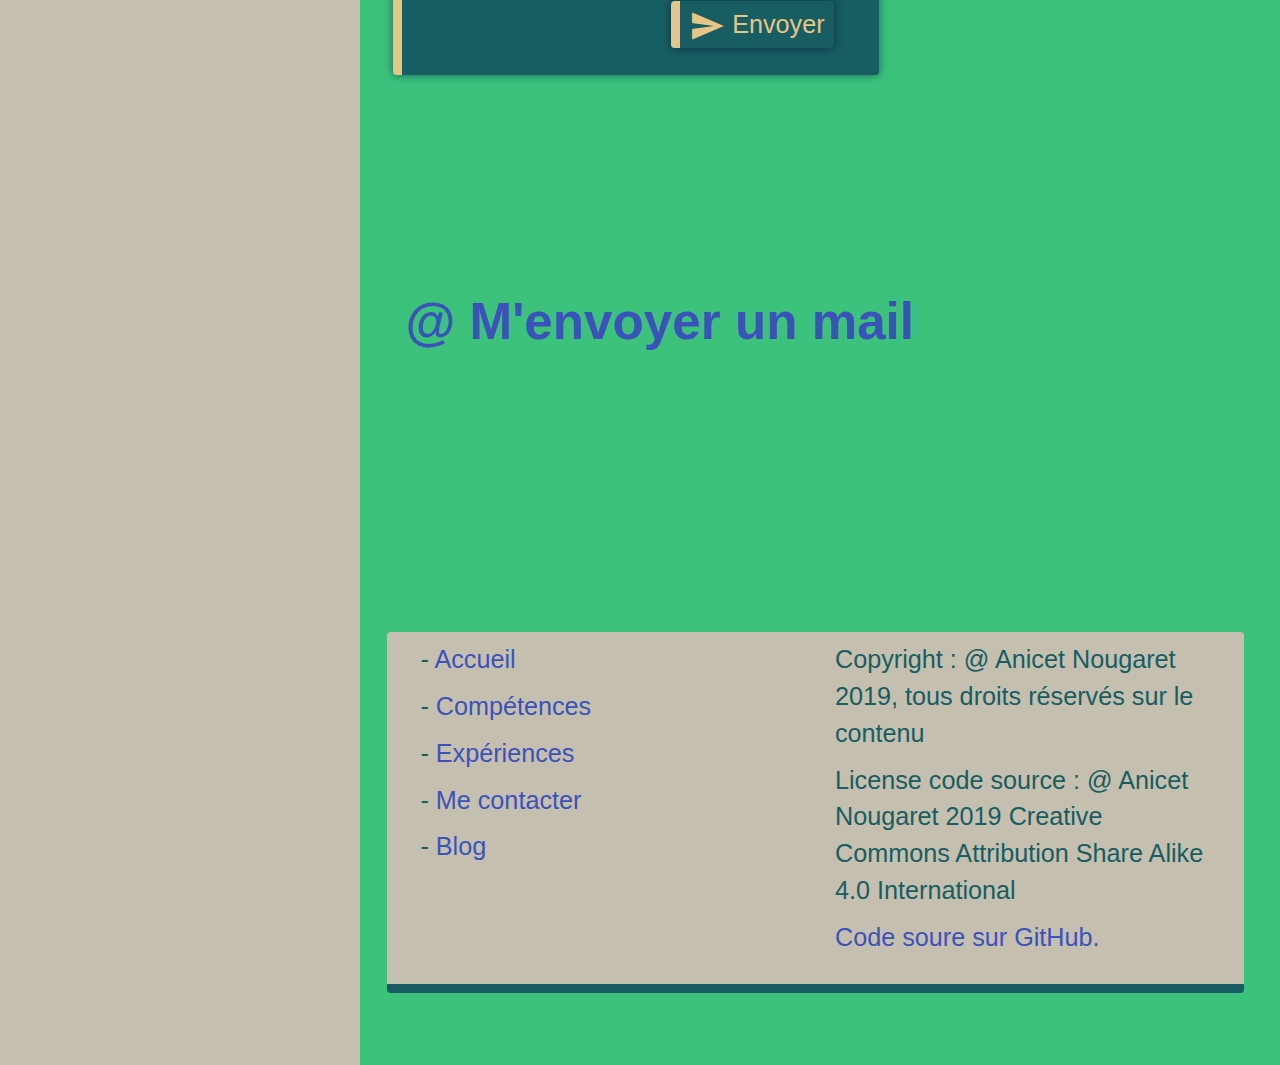
==== commit 39e5b99d: "correction de l'orthographe" ====
--- a/index.html
+++ b/index.html
@@ -21,9 +21,9 @@
     <!-- CSS commun global -->
     <link rel="stylesheet" href="css/global-rules-vars.css"/>
     <!-- CSS pour l'orientation paysage (ratio largeur/hauteur > 1) -->
-    <link rel="stylesheet" href="css/css-orientation-paysage/main-paysage.css" media="only screen and (min-aspect-ratio: 5/4)"/>
+    <link rel="stylesheet" href="css/css-orientation-paysage/main-paysage.css" media="only screen and (min-aspect-ratio: 6/5)"/>
     <!-- CSS pour l'orientation portrait (ratio largeur/hauteur < 1) -->
-    <link rel="stylesheet" href="css/css-orientation-portrait/main-portrait.css" media="only screen and (max-aspect-ratio: 5/4)"/>
+    <link rel="stylesheet" href="css/css-orientation-portrait/main-portrait.css" media="only screen and (max-aspect-ratio: 6/5)"/>
   </head>
 
   <body>
@@ -51,7 +51,7 @@
             </div>
             <div class="col-xl-5 col-lg-7 col-12 article-content">
               <p>
-                Je suis Anicet Nougaret, j'habite en France et j'ai 18 ans. En ce moment j'étudie l'informatique à
+                Je suis Anicet Nougaret, j'ai 18 ans et j'habite en France. En ce moment j'étudie l'informatique à
                 <a href="https://www.iut.parisdescartes.fr/informatique/">l'Institut Universitaire de Technologie de Paris</a>.
                 J'adore programmer depuis 4 ans déjà. J'aime aussi beaucoup lire, écrire, dessiner, débattre et
                 apprendre de nouvelles choses.
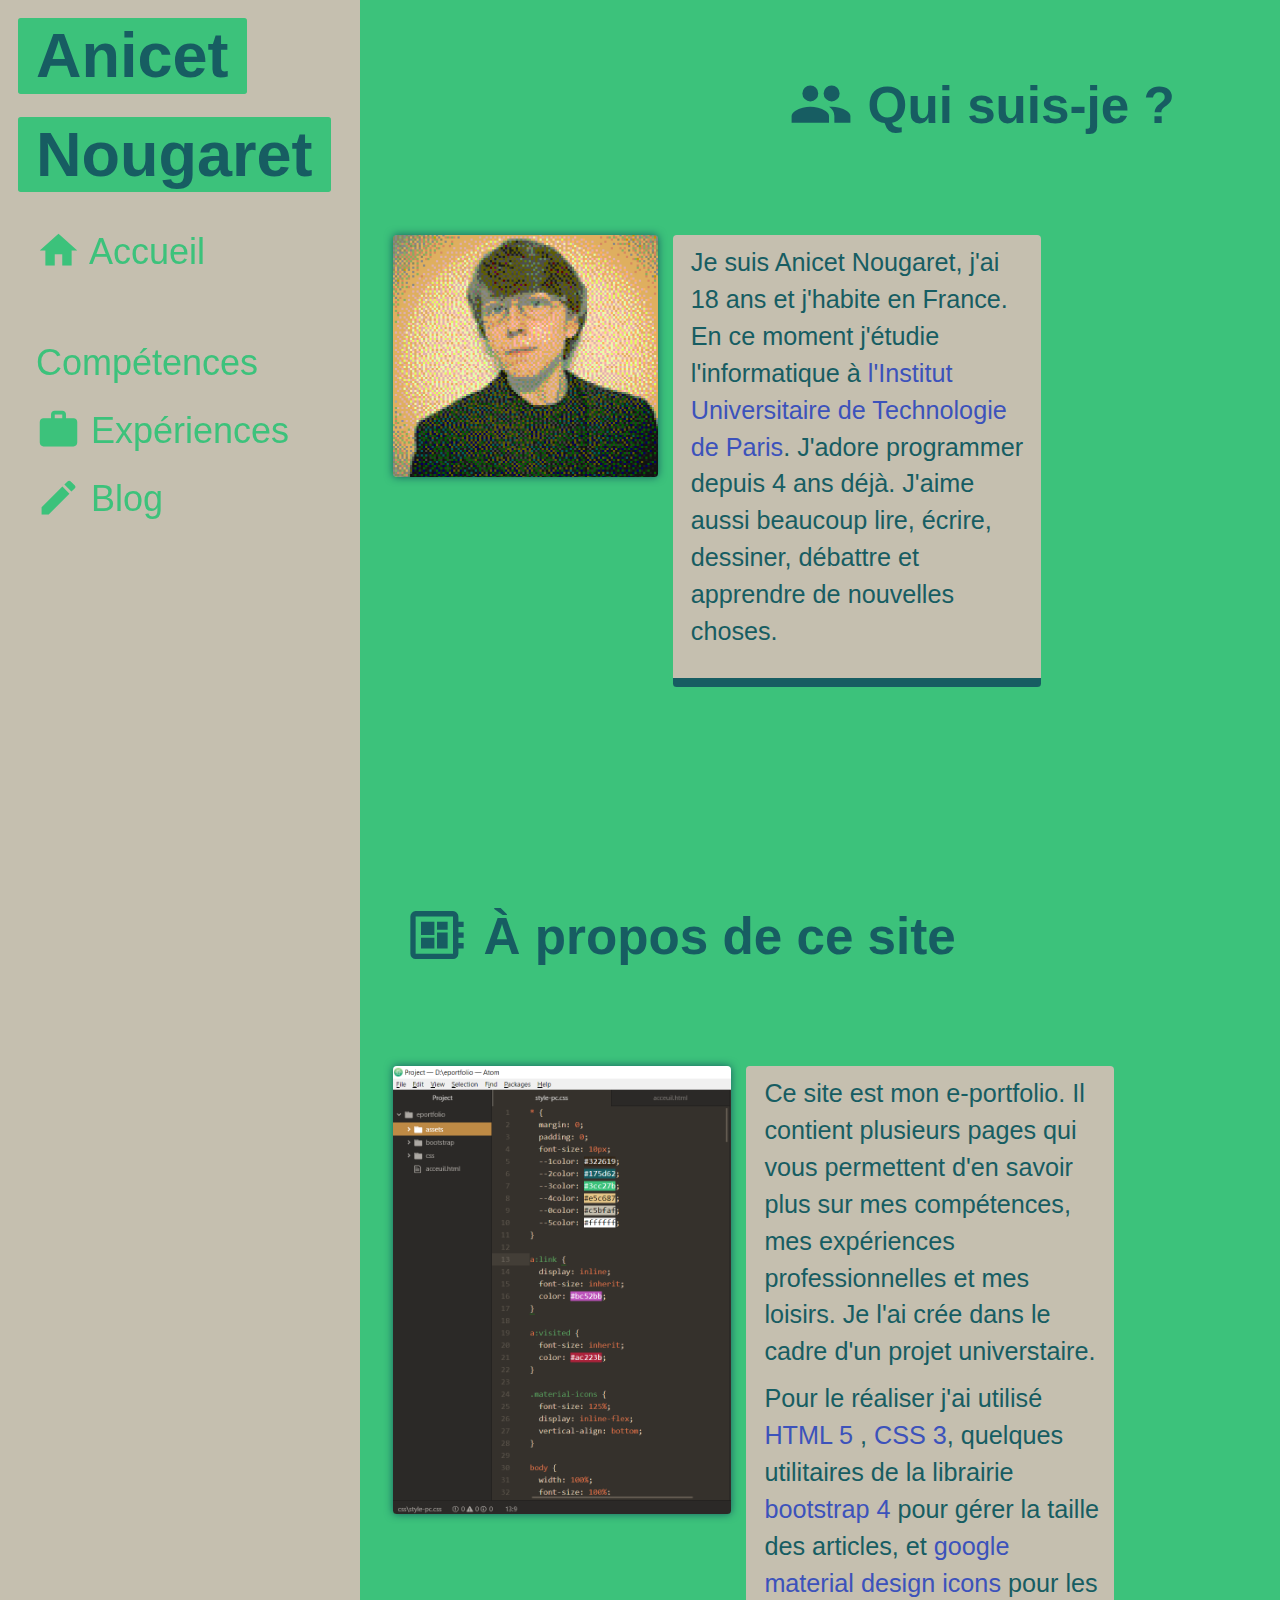
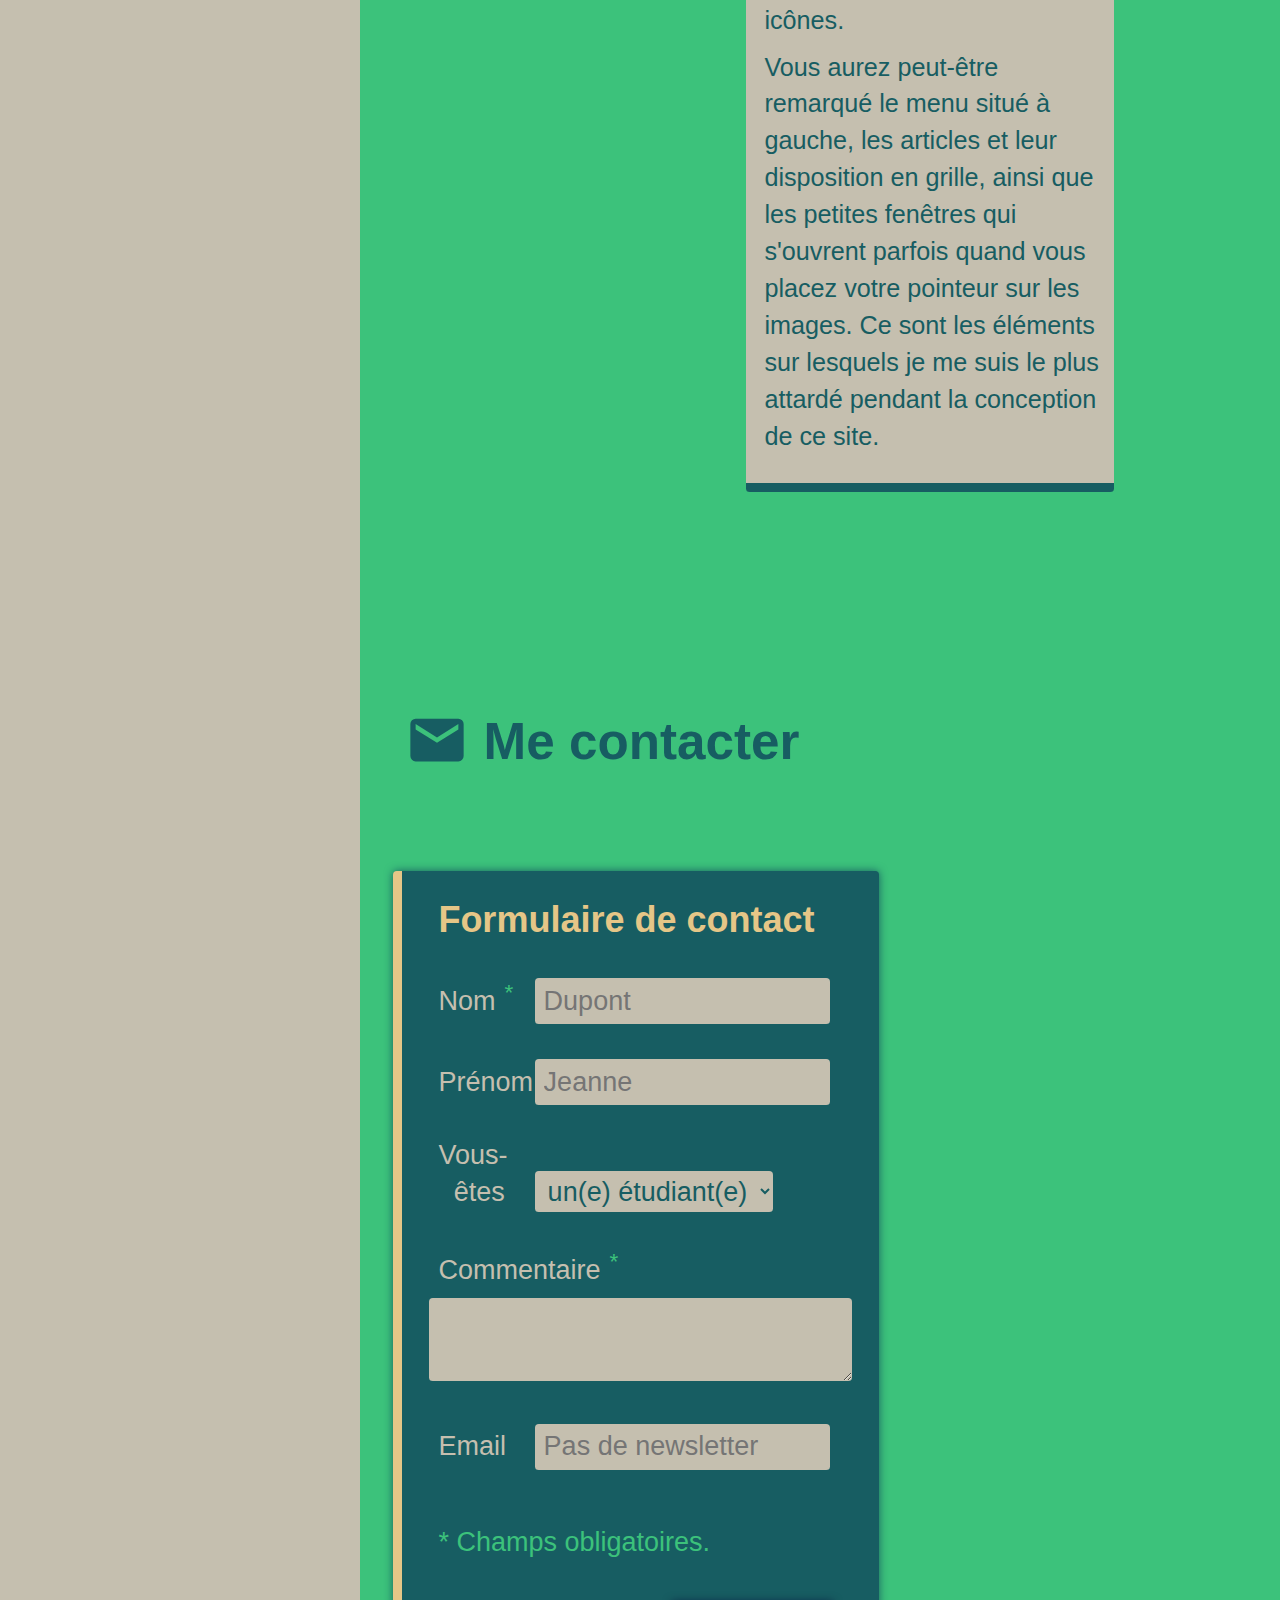
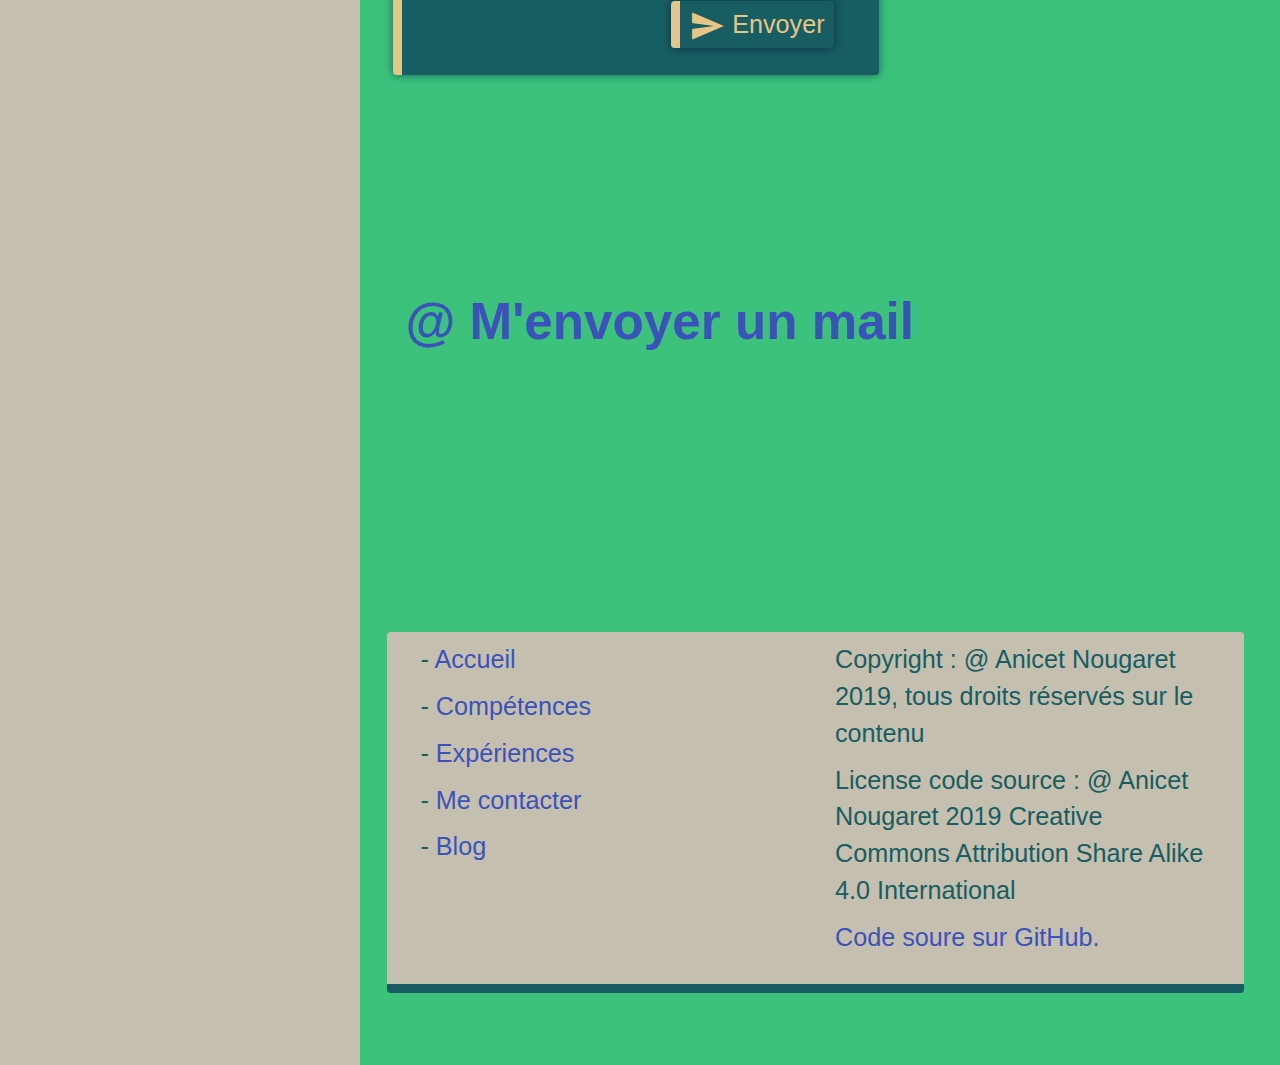
==== commit 8385916b: "fixing form incoherence" ====
--- a/index.html
+++ b/index.html
@@ -1,30 +1,30 @@
 <!doctype html>
 <html lang="fr">
 
-  <head>
-    <meta charset="utf-8">
-    <meta http-equiv="X-UA-Compatible" content="IE=edge">
-
-    <!-- Info générales -->
-    <title>e-portfolio</title>
-    <meta name="description" content="Portfolio numérique d'Anicet Nougaret"/>
-
-    <!-- Bootstrap -->
-    <meta name="viewport" content="width=device-width, initial-scale=1">
-    <link href="bootstrap/css/bootstrap.min.css" rel="stylesheet">
-
-    <!-- Polices d'écriture et icônes -->
-    <link href="https://fonts.googleapis.com/icon?family=Material+Icons" rel="stylesheet">
-    <link href="https://fonts.googleapis.com/css?family=Inconsolata|Questrial|Roboto+Mono|Staatliches&display=swap" rel="stylesheet">
-    <link href="https://fonts.googleapis.com/css?family=Source+Code+Pro&display=swap" rel="stylesheet">
-
-    <!-- CSS commun global -->
-    <link rel="stylesheet" href="css/global-rules-vars.css"/>
-    <!-- CSS pour l'orientation paysage (ratio largeur/hauteur > 1) -->
-    <link rel="stylesheet" href="css/css-orientation-paysage/main-paysage.css" media="only screen and (min-aspect-ratio: 6/5)"/>
-    <!-- CSS pour l'orientation portrait (ratio largeur/hauteur < 1) -->
-    <link rel="stylesheet" href="css/css-orientation-portrait/main-portrait.css" media="only screen and (max-aspect-ratio: 6/5)"/>
-  </head>
+<head>
+  <meta charset="utf-8">
+  <meta http-equiv="X-UA-Compatible" content="IE=edge">
+
+  <!-- Info générales -->
+  <title>e-portfolio</title>
+  <meta name="description" content="Portfolio numérique d'Anicet Nougaret"/>
+
+  <!-- Bootstrap -->
+  <meta name="viewport" content="width=device-width, initial-scale=1">
+  <link href="bootstrap/css/bootstrap.min.css" rel="stylesheet">
+
+  <!-- Polices d'écriture et icônes -->
+  <link href="https://fonts.googleapis.com/icon?family=Material+Icons" rel="stylesheet">
+  <link href="https://fonts.googleapis.com/css?family=Inconsolata|Questrial|Roboto+Mono|Staatliches&display=swap" rel="stylesheet">
+  <link href="https://fonts.googleapis.com/css?family=Source+Code+Pro&display=swap" rel="stylesheet">
+
+  <!-- CSS commun global -->
+  <link rel="stylesheet" href="css/global-rules-vars.css"/>
+  <!-- CSS pour l'orientation paysage (ratio largeur/hauteur > 1) -->
+  <link rel="stylesheet" href="css/css-orientation-paysage/main-paysage.css" media="only screen and (min-aspect-ratio: 6/5)"/>
+  <!-- CSS pour l'orientation portrait (ratio largeur/hauteur < 1) -->
+  <link rel="stylesheet" href="css/css-orientation-portrait/main-portrait.css" media="only screen and (max-aspect-ratio: 6/5)"/>
+</head>
 
   <body>
     <script src="bootstrap/js/bootstrap.min.js"></script>
@@ -119,16 +119,16 @@
           <div class="row">
             <div class="col-xl-7 col-md-9 col-12">
               <!-- Formulaire -->
-              <form class="form-container" id="formulaire">
+              <form id="formulaire">
                 <fieldset>
                   <legend>
                     Formulaire de contact
                   </legend>
                   <label for="nom">Nom<span class="astérisque">*</span></label>
-                  <input type="text" name="nom" id="nom" placeholder="Jeanne" minlength="4" required  />
+                  <input type="text" name="nom" id="nom" placeholder="Dupont" minlength="4" required  />
                   <br />
                   <label for="prenom">Prénom<span class="astérisque">*</span></label>
-                  <input type="text" name="prenom" id="prenom" placeholder="Dupont" minlength="4" required/>
+                  <input type="text" name="prenom" id="prenom" placeholder="Jeanne" minlength="4" required/>
                   <br />
                   <label for="type">Vous-êtes</label>
                   <select name="type" id="type">
--- a/css/global-rules-vars.css
+++ b/css/global-rules-vars.css
@@ -1,3 +1,6 @@
+/* Styles globaux, communs à l'orientation paysage et portrait
+*/
+
 * {
   margin: 0;
   padding: 0;
@@ -5,6 +8,7 @@
 
   /* Variables de couleurs pour changer de palette rapidement */
   /* Pas compatible avec IE9 */
+  /* Ne devrait servir que pour la phase de conception*/
   --1color: #322619;
   --2color: #175d62;
   --3color: #3cc27b;
@@ -13,6 +17,12 @@
   --5color: #ffffff;
 }
 
+/* Classe pass-down
+Classe s'appropriant le style du texte de son bloc parent pour que ses enfants
+en héritent. Utile si le style du texte est définit dans un parent éloigné d'une
+balise <p>
+*/
+
 .pass-down {
   color: inherit;
   font-weight: inherit;
@@ -20,6 +30,9 @@
   line-height: inherit;
   font-size: inherit;
 }
+
+/* Sert à faire hériter de force le style du texte des parents directs
+*/
 
 * p {
   color: inherit;
@@ -37,6 +50,9 @@
   font-size: inherit;
 }
 
+/* Style des liens
+*/
+
 a:link {
   display: inline;
   font-size: inherit;
@@ -48,11 +64,17 @@
   color: #4c009b;
 }
 
+/* Style des icônes
+*/
+
 .material-icons {
   font-size: 125%;
   display: inline-flex;
   vertical-align: bottom;
 }
+
+/* Style du corps du site
+*/
 
 body {
   width: 100%;
@@ -62,11 +84,14 @@
   font-family: 'Roboto', sans-serif;
 }
 
+/* Égalisation des balises de titre pour gagner du temps ensuite
+*/
+
 h1, h2, h3, h4, h5, h6 {
   font-size: 2.3rem;
 }
 
+/* Corrige un problème de border invisible des td sur certains navigateurs */
 td {
-  /* Bug de border des td sur Firefox notamment */
   background-clip: padding-box;
 }
--- a/css/css-orientation-paysage/main-paysage.css
+++ b/css/css-orientation-paysage/main-paysage.css
@@ -1,4 +1,9 @@
+/* Fichier CSS qui fait le noeud entre tous les autres fichiers CSS pour le site
+affiché en orientation paysage
+*/
+
 @import "leftpane-paysage.css";
+@import "menu-paysage.css";
 @import "rightpane-paysage.css";
 @import "articles-paysage.css";
 @import "table-paysage.css";
--- a/css/css-orientation-portrait/main-portrait.css
+++ b/css/css-orientation-portrait/main-portrait.css
@@ -1,4 +1,9 @@
+/* Fichier CSS qui fait le noeud entre tous les autres fichiers CSS pour le site
+affiché en orientation portrait
+*/
+
 @import "leftpane-portrait.css";
+@import "menu-portrait.css";
 @import "rightpane-portrait.css";
 @import "articles-portrait.css";
 @import "table-portrait.css";
